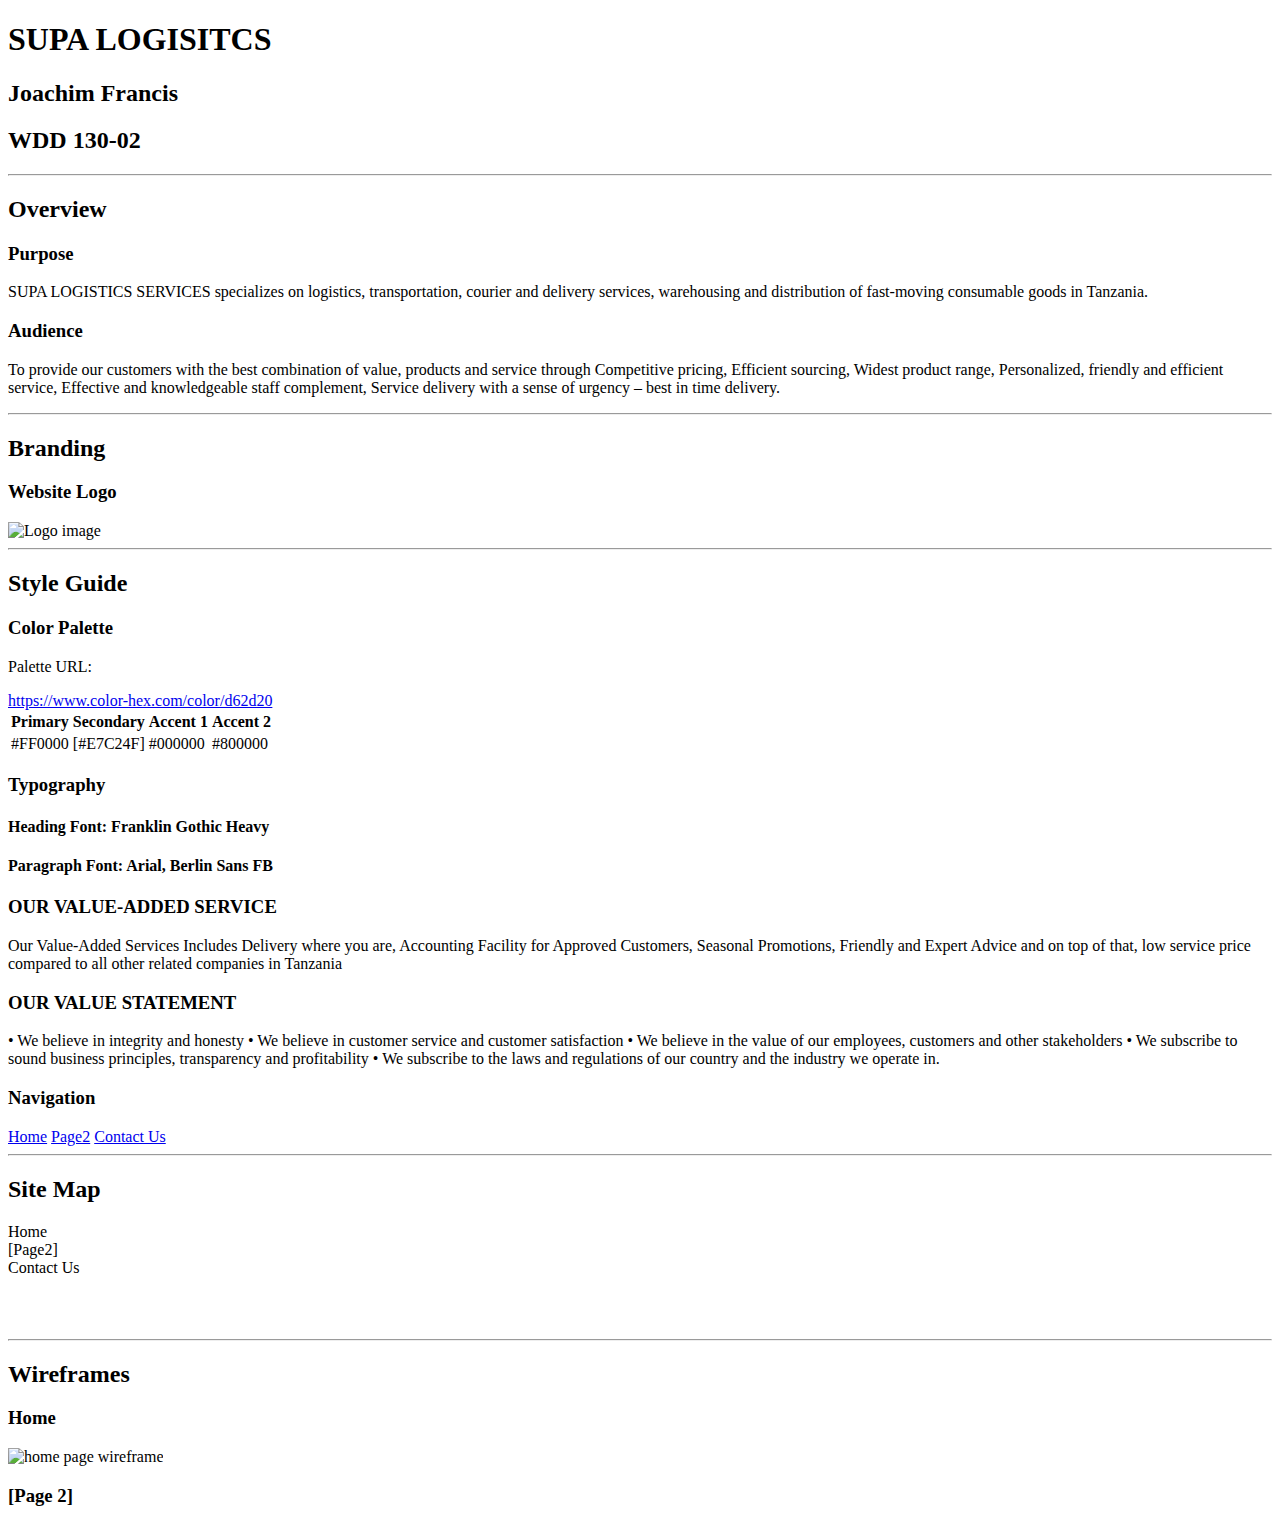
==== index.html @ 8aa359bd "Add files via upload" ====
<!DOCTYPE html>
<html lang="en-us">

<head>
  <meta charset="UTF-8" />
  <meta http-equiv="X-UA-Compatible" content="IE=edge">
  <meta name="viewport" content="width=device-width, initial scale=1.0"/>
  <title>Site Plan</title>
  <link href="styles/styles.css" rel="stylesheet">
</head>

<body>
  <header>
    <h1>SUPA LOGISITCS </h1>
    <h2>Joachim Francis</h2>
    <h2>WDD 130-02</h2>
    <!-- In the header above, add the name of your site, your name and class number. For example if you are in section 3 you would put WDD 130-03 -->
  </header>
  <main>
    <!-- ------------------------Steps 2-5------------------------------ -->
    <hr />
    <h2>Overview</h2>
    <h3>Purpose</h3>
    <p>SUPA LOGISTICS SERVICES specializes on logistics, transportation, courier and delivery services, warehousing and distribution of fast-moving consumable goods in Tanzania.</p>
    <!-- change this -->

    <h3>Audience</h3>
    <p>To provide our customers with the best combination of value, products and service through Competitive pricing, Efficient sourcing, Widest product range, Personalized, friendly and efficient service, Effective and knowledgeable staff complement, Service delivery with a sense of urgency – best in time delivery.</p>
    <!-- change this -->

    <hr />
    <h2>Branding</h2>
    <h3>Website Logo</h3>
    <!-- Replace this with some sort of logo for your site.  A logo can be as simple as the name of your site in a nice font :) -->
    <img src="images/supa logo.png" alt="Logo image" />
    <hr />
    <h2>Style Guide</h2>

    <!-- ------------------------Steps 6-9------------------------------ -->

    <h3>Color Palette</h3>
    <!--  The colors you choose for a website are one of the most important decisions you will make. Follow the instructions on the activity in Canvas then return and replace the color codes below with the hex color codes (the 6 digit numbers that show at the bottom of each color) for the colors you have chosen below.  You should have at least 2 colors but do not have to fill in all 4 if you do not need them.  -->

    <!-- Copy and paste the URL to your finished palette below. Replace the href value that is there with yours. Make sure to paste it into both the href value and the content text of the <a> tag -->
    <p>Palette URL:</p>
    <a href="https://www.color-hex.com/color/d62d20"
      target="_blank">https://www.color-hex.com/color/d62d20</a>

    <table class="colors">
      <tr>
        <th>Primary</th>
        <th>Secondary</th>
        <th>Accent 1</th>
        <th>Accent 2</th>
      </tr>
      <!-- Replace the numbers in the boxes below with your hex color codes. Then switch to the site-plan.css file and change your colors there as well. -->
      <tr>
        <td class="primary">#FF0000</td>
        <td class="secondary">[#E7C24F]</td>
        <td class="accent1">#000000</td>
        <td class="accent2">#800000</td>
      </tr>
    </table>

    <!-- ------------------------Steps 10-12------------------------------ -->

    <h3>Typography</h3>
    <!-- Choose a font for your paragraphs (body copy) and headlines. What font(s) have you chosen? Think also about which of your colors above you might use for background and font colors. -->

    <h4>
      Heading Font: Franklin Gothic Heavy
      <!-- change this -->
    </h4>
    <h4>
      Paragraph Font: Arial, Berlin Sans FB
      <!-- change this -->
    </h4>
    <h3>OUR VALUE-ADDED SERVICE</h3>
    <p>
      Our Value-Added Services Includes Delivery where you are, Accounting Facility for Approved Customers, Seasonal Promotions, Friendly and Expert Advice and on top of that, low service price compared to all other related companies in Tanzania</p>
    <h3>OUR VALUE STATEMENT</h3>
    <p class="colored">
      •	We believe in integrity and honesty  
•	We believe in customer service and customer satisfaction   
•	We believe in the value of our employees, customers and other stakeholders  
•	We subscribe to sound business principles, transparency and profitability  
•	We subscribe to the laws and regulations of our country and the industry we operate in.</p>
    <!-- ------------------------Step 13------------------------------ -->

    <h3>Navigation</h3>
    <!-- Think about how you want your navigation bar to look. In the site-plan.css file change the colors to your colors to get the look you desire. -->
    <nav>
      <a href="#">Home</a>
      <a href="#">Page2</a>
      <a href="#">Contact Us</a>
    </nav>
    <hr />
    <h2>Site Map</h2>
    <div class="sitemap">
      <div class="sm-home">Home</div>
      <div class="sm-page2">
        [Page2]
        <!-- this page will have a name later -->
      </div>
      <div class="sm-page3">Contact Us</div>

      <div class="top">&nbsp;</div>
      <div class="left">&nbsp;</div>
      <div class="right">&nbsp;</div>
    </div>
    <hr />
    <h2>Wireframes</h2>
    <!-- Create an additional wireframe for your site. List it here below the Home page wireframe. -->

    <h3>Home</h3>

    <img src="https://byui-wdd.github.io/wdd130/rafting_images/wireframe_home.png" alt="home page wireframe" />

    <h3>[Page 2]</h3>

    <!-- <img src="#" alt="page 2 wireframe"> -->
  </main>
</body>

</html>
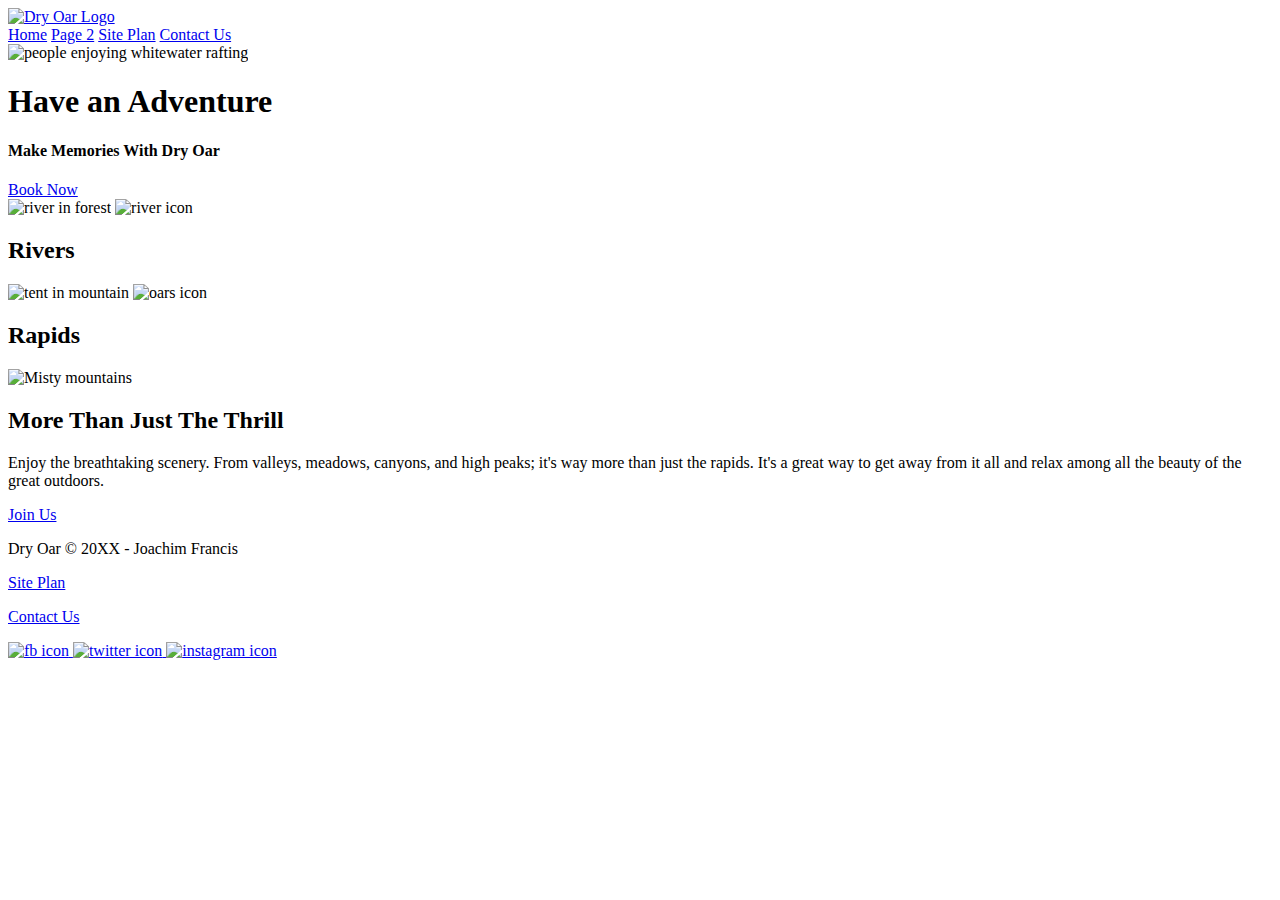
==== commit 6f2db942: "Add files via upload" ====
--- a/index.html
+++ b/index.html
@@ -1,125 +1,73 @@
 <!DOCTYPE html>
-<html lang="en-us">
-
+<html lang="en">
 <head>
-  <meta charset="UTF-8" />
-  <meta http-equiv="X-UA-Compatible" content="IE=edge">
-  <meta name="viewport" content="width=device-width, initial scale=1.0"/>
-  <title>Site Plan</title>
-  <link href="styles/styles.css" rel="stylesheet">
+    <meta charset="UTF-8">
+    <meta name="viewport" content="width=device-width, initial-scale=1.0">
+    <title>Whitewater Rafting Vacations | Dry Oar Boating | Home</title>
+    <link href="styles/styles.css" rel="stylesheet">
 </head>
-
 <body>
-  <header>
-    <h1>SUPA LOGISITCS </h1>
-    <h2>Joachim Francis</h2>
-    <h2>WDD 130-02</h2>
-    <!-- In the header above, add the name of your site, your name and class number. For example if you are in section 3 you would put WDD 130-03 -->
-  </header>
-  <main>
-    <!-- ------------------------Steps 2-5------------------------------ -->
-    <hr />
-    <h2>Overview</h2>
-    <h3>Purpose</h3>
-    <p>SUPA LOGISTICS SERVICES specializes on logistics, transportation, courier and delivery services, warehousing and distribution of fast-moving consumable goods in Tanzania.</p>
-    <!-- change this -->
-
-    <h3>Audience</h3>
-    <p>To provide our customers with the best combination of value, products and service through Competitive pricing, Efficient sourcing, Widest product range, Personalized, friendly and efficient service, Effective and knowledgeable staff complement, Service delivery with a sense of urgency – best in time delivery.</p>
-    <!-- change this -->
-
-    <hr />
-    <h2>Branding</h2>
-    <h3>Website Logo</h3>
-    <!-- Replace this with some sort of logo for your site.  A logo can be as simple as the name of your site in a nice font :) -->
-    <img src="images/supa logo.png" alt="Logo image" />
-    <hr />
-    <h2>Style Guide</h2>
-
-    <!-- ------------------------Steps 6-9------------------------------ -->
-
-    <h3>Color Palette</h3>
-    <!--  The colors you choose for a website are one of the most important decisions you will make. Follow the instructions on the activity in Canvas then return and replace the color codes below with the hex color codes (the 6 digit numbers that show at the bottom of each color) for the colors you have chosen below.  You should have at least 2 colors but do not have to fill in all 4 if you do not need them.  -->
-
-    <!-- Copy and paste the URL to your finished palette below. Replace the href value that is there with yours. Make sure to paste it into both the href value and the content text of the <a> tag -->
-    <p>Palette URL:</p>
-    <a href="https://www.color-hex.com/color/d62d20"
-      target="_blank">https://www.color-hex.com/color/d62d20</a>
-
-    <table class="colors">
-      <tr>
-        <th>Primary</th>
-        <th>Secondary</th>
-        <th>Accent 1</th>
-        <th>Accent 2</th>
-      </tr>
-      <!-- Replace the numbers in the boxes below with your hex color codes. Then switch to the site-plan.css file and change your colors there as well. -->
-      <tr>
-        <td class="primary">#FF0000</td>
-        <td class="secondary">[#E7C24F]</td>
-        <td class="accent1">#000000</td>
-        <td class="accent2">#800000</td>
-      </tr>
-    </table>
-
-    <!-- ------------------------Steps 10-12------------------------------ -->
-
-    <h3>Typography</h3>
-    <!-- Choose a font for your paragraphs (body copy) and headlines. What font(s) have you chosen? Think also about which of your colors above you might use for background and font colors. -->
-
-    <h4>
-      Heading Font: Franklin Gothic Heavy
-      <!-- change this -->
-    </h4>
-    <h4>
-      Paragraph Font: Arial, Berlin Sans FB
-      <!-- change this -->
-    </h4>
-    <h3>OUR VALUE-ADDED SERVICE</h3>
-    <p>
-      Our Value-Added Services Includes Delivery where you are, Accounting Facility for Approved Customers, Seasonal Promotions, Friendly and Expert Advice and on top of that, low service price compared to all other related companies in Tanzania</p>
-    <h3>OUR VALUE STATEMENT</h3>
-    <p class="colored">
-      •	We believe in integrity and honesty  
-•	We believe in customer service and customer satisfaction   
-•	We believe in the value of our employees, customers and other stakeholders  
-•	We subscribe to sound business principles, transparency and profitability  
-•	We subscribe to the laws and regulations of our country and the industry we operate in.</p>
-    <!-- ------------------------Step 13------------------------------ -->
-
-    <h3>Navigation</h3>
-    <!-- Think about how you want your navigation bar to look. In the site-plan.css file change the colors to your colors to get the look you desire. -->
-    <nav>
-      <a href="#">Home</a>
-      <a href="#">Page2</a>
-      <a href="#">Contact Us</a>
-    </nav>
-    <hr />
-    <h2>Site Map</h2>
-    <div class="sitemap">
-      <div class="sm-home">Home</div>
-      <div class="sm-page2">
-        [Page2]
-        <!-- this page will have a name later -->
-      </div>
-      <div class="sm-page3">Contact Us</div>
-
-      <div class="top">&nbsp;</div>
-      <div class="left">&nbsp;</div>
-      <div class="right">&nbsp;</div>
+    <div id="content">
+        <header>
+        </header>
     </div>
-    <hr />
-    <h2>Wireframes</h2>
-    <!-- Create an additional wireframe for your site. List it here below the Home page wireframe. -->
-
-    <h3>Home</h3>
-
-    <img src="https://byui-wdd.github.io/wdd130/rafting_images/wireframe_home.png" alt="home page wireframe" />
-
-    <h3>[Page 2]</h3>
-
-    <!-- <img src="#" alt="page 2 wireframe"> -->
-  </main>
+     <header>
+        <a id="logo_link" href="index.html">
+            <img class="logo" src="images/dry oar logo.png" alt="Dry Oar Logo">
+        </a>
+        <nav>
+            <a href="index.html">Home</a>
+            <a href="#">Page 2</a>
+            <a href="site-plan-rafting.html">Site Plan</a>
+            <a href="contactus.html">Contact Us</a>
+        </nav>
+     </header>
+     <div id="hero-box">
+        <img id="hero-img" src="images/hero.jpg" alt="people enjoying whitewater rafting">
+     </div>
+     <section id="hero-msg">
+        <h1 class="home-title">Have an Adventure</h1>
+        <h4>Make Memories With Dry Oar</h4>
+        <div class='button-box'>
+            <a class='book' href="contactus.html">Book Now</a>
+        </div>
+     </section>
+    </div>
+    <main class="home-grid">
+        <section class="rivers-card">
+            <img class="card-img" src="images/rivers.png" alt="river in forest">
+            <img class="icon" src="images/river_icon.png" alt="river icon">
+            <h2>Rivers</h2>
+        </section>
+        <section class="Camping Card">
+            <img class="card-img" src="images/tent in mountain.jpg" alt="tent in mountain">
+            <img class="icon" src="images/oars.png" alt="oars icon">
+            <h2>Rapids</h2>
+        </section>
+        <div id="background"></div>
+        <img class="mountains" src="images/mountains.jpg" alt="Misty mountains">
+        <section class="msg">
+            <h2>More Than Just The Thrill</h2>
+            <p>Enjoy the breathtaking scenery. From valleys, meadows, canyons, and high peaks; it's way more than just the rapids. It's a great way to get away from it all and relax among all the beauty of the great outdoors.</p>
+            <a class='join' href="rivers.html">Join Us</a>
+        </section>
+    </main>
+    <footer>
+        <p>Dry Oar &copy; 20XX - Joachim Francis</p>
+        <p><a href="site-plan-rafting.html">Site Plan</a></p>
+        <p><a href="contactus.html">Contact Us</a></p>
+        <div class="social">
+            <a href="https://facebook.com" target="_blank">
+                <img src="images/facebook_icon.png" alt="fb icon">
+            </a>
+            <a href="https://twitter.com">
+                <img src="images/twitter_png.png" alt="twitter icon">
+            </a>
+            <a href="https://instagram.com">
+                <img src="images/insta icon.png" alt="instagram icon">
+            </a>
+        </div>
+    </footer>
 </body>
-
 </html>
+     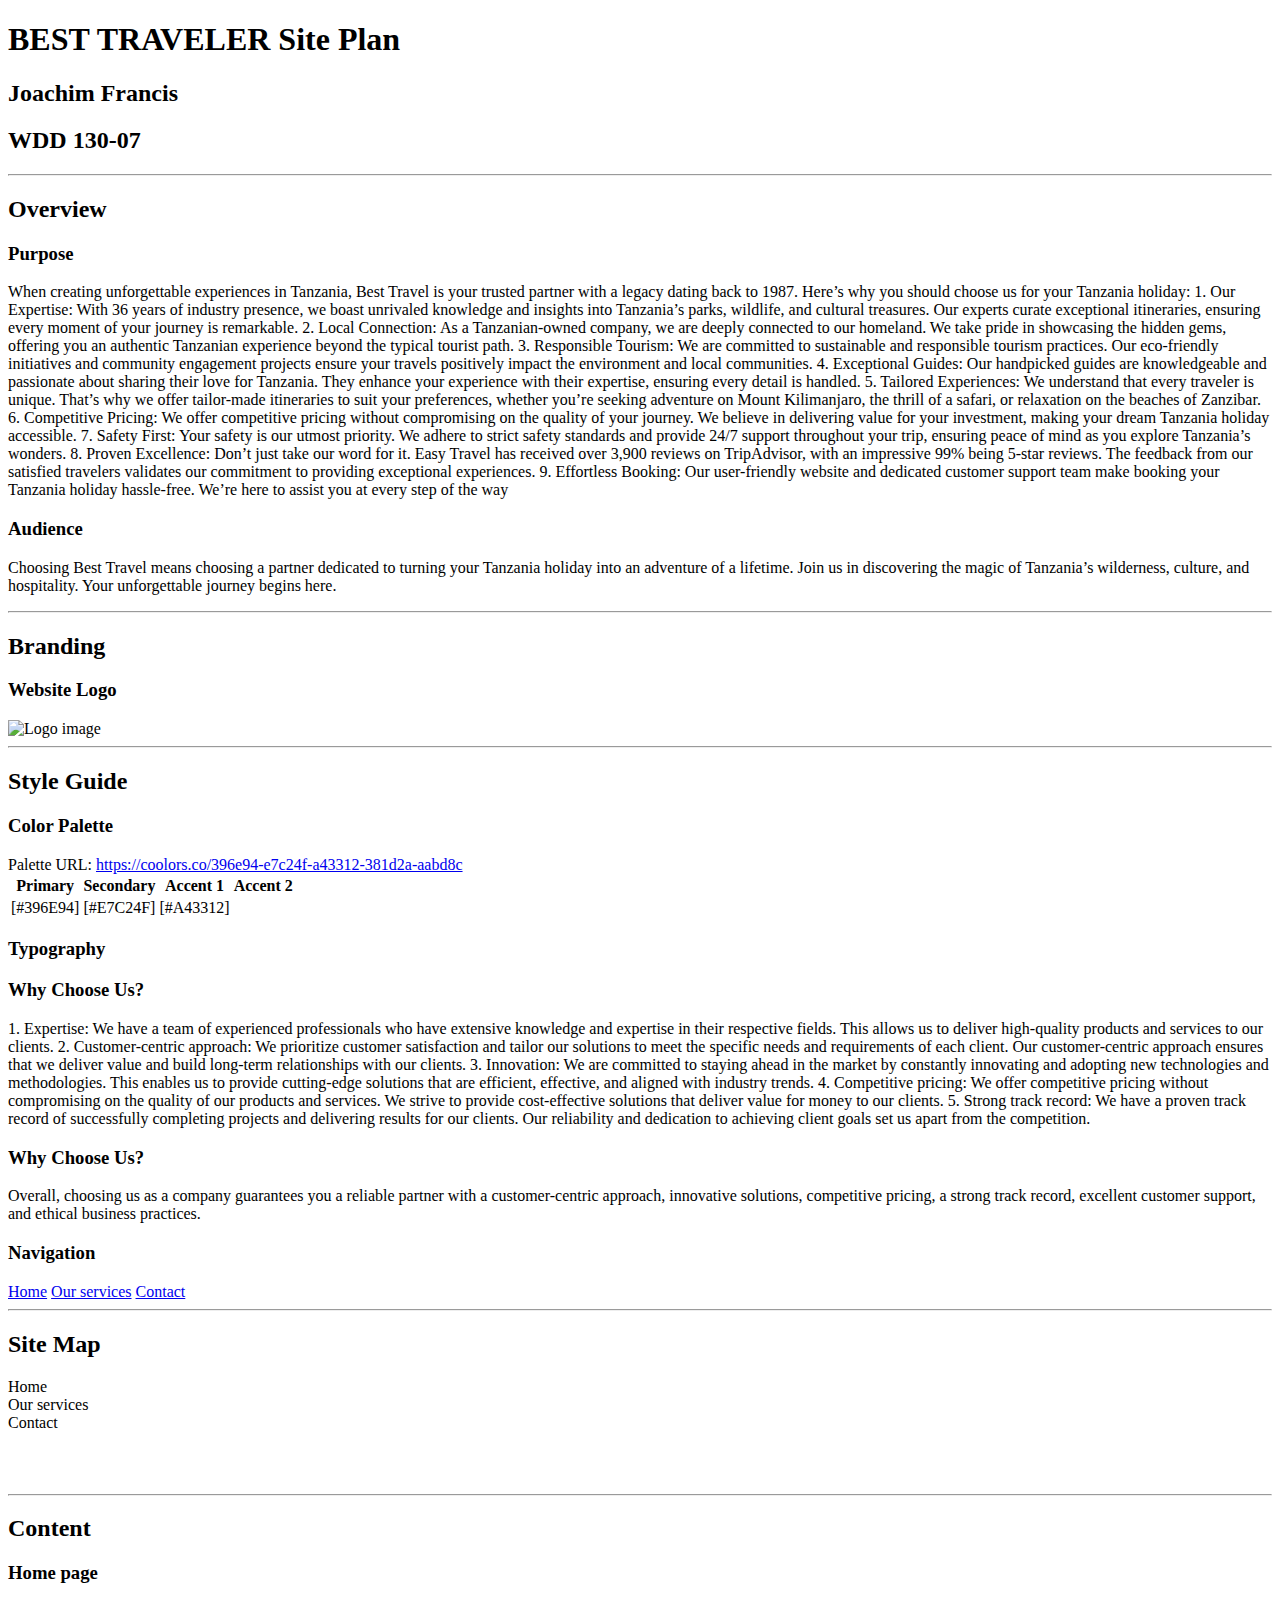
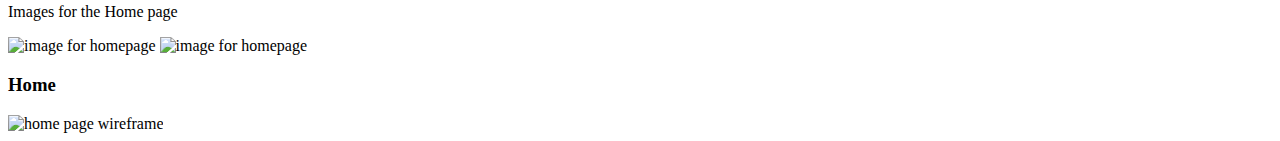
==== commit 812c34a4: "Add files via upload" ====
--- a/index.html
+++ b/index.html
@@ -1,73 +1,158 @@
 <!DOCTYPE html>
-<html lang="en">
-<head>
-    <meta charset="UTF-8">
-    <meta name="viewport" content="width=device-width, initial-scale=1.0">
-    <title>Whitewater Rafting Vacations | Dry Oar Boating | Home</title>
-    <link href="styles/styles.css" rel="stylesheet">
-</head>
-<body>
-    <div id="content">
-        <header>
-        </header>
-    </div>
-     <header>
-        <a id="logo_link" href="index.html">
-            <img class="logo" src="images/dry oar logo.png" alt="Dry Oar Logo">
-        </a>
-        <nav>
-            <a href="index.html">Home</a>
-            <a href="#">Page 2</a>
-            <a href="site-plan-rafting.html">Site Plan</a>
-            <a href="contactus.html">Contact Us</a>
-        </nav>
-     </header>
-     <div id="hero-box">
-        <img id="hero-img" src="images/hero.jpg" alt="people enjoying whitewater rafting">
-     </div>
-     <section id="hero-msg">
-        <h1 class="home-title">Have an Adventure</h1>
-        <h4>Make Memories With Dry Oar</h4>
-        <div class='button-box'>
-            <a class='book' href="contactus.html">Book Now</a>
+<html lang="en-us">
+    
+  <head>
+    <meta charset="utf-8">
+    <title>Site Plan</title>
+    <link type="text/css" rel="stylesheet" href="site-plan.css">
+  </head>
+
+  <body>
+    <header>
+      <h1>BEST TRAVELER Site Plan</h1>
+      <h2>Joachim Francis</h2>
+      <h2>WDD 130-07</h2>
+      <!-- In the header above, add the name or your site, your name and class number. For example if you are in section 3 you would put WDD 130.03 -->
+    </header>
+    <main>
+
+      <!-- ------------------------Steps 2-3------------------------------ -->
+      <hr>
+      <h2>Overview</h2>
+      <h3>Purpose</h3>
+      <p>When creating unforgettable experiences in Tanzania, Best Travel is your trusted partner with a legacy dating back to 1987. Here’s why you should choose us for your Tanzania holiday:
+
+        1. Our Expertise: With 36 years of industry presence, we boast unrivaled knowledge and insights into Tanzania’s parks, wildlife, and cultural treasures. Our experts curate exceptional itineraries, ensuring every moment of your journey is remarkable.
+        
+        2. Local Connection: As a Tanzanian-owned company, we are deeply connected to our homeland. We take pride in showcasing the hidden gems, offering you an authentic Tanzanian experience beyond the typical tourist path.
+        
+        3. Responsible Tourism: We are committed to sustainable and responsible tourism practices. Our eco-friendly initiatives and community engagement projects ensure your travels positively impact the environment and local communities.
+        
+        4. Exceptional Guides: Our handpicked guides are knowledgeable and passionate about sharing their love for Tanzania. They enhance your experience with their expertise, ensuring every detail is handled.
+        
+        5. Tailored Experiences: We understand that every traveler is unique. That’s why we offer tailor-made itineraries to suit your preferences, whether you’re seeking adventure on Mount Kilimanjaro, the thrill of a safari, or relaxation on the beaches of Zanzibar.
+        
+        6. Competitive Pricing: We offer competitive pricing without compromising on the quality of your journey. We believe in delivering value for your investment, making your dream Tanzania holiday accessible.
+        
+        7. Safety First: Your safety is our utmost priority. We adhere to strict safety standards and provide 24/7 support throughout your trip, ensuring peace of mind as you explore Tanzania’s wonders.
+        
+        8. Proven Excellence: Don’t just take our word for it. Easy Travel has received over 3,900 reviews on TripAdvisor, with an impressive 99% being 5-star reviews. The feedback from our satisfied travelers validates our commitment to providing exceptional experiences.
+        
+        9. Effortless Booking: Our user-friendly website and dedicated customer support team make booking your Tanzania holiday hassle-free. We’re here to assist you at every step of the way
+</p>  <!-- change this -->
+
+
+      <h3>Audience</h3>
+      <p>Choosing Best Travel means choosing a partner dedicated to turning your Tanzania holiday into an adventure of a lifetime. Join us in discovering the magic of Tanzania’s wilderness, culture, and hospitality. Your unforgettable journey begins here.</p>  <!-- change this -->
+
+      <hr>
+      <h2>Branding</h2>
+      <h3>Website Logo</h3>
+      <!-- Replace this with some sort of logo for your site.  A logo can be as simple as the name of your site in a nice font :) -->
+      <img src="images/best.png" alt="Logo image">
+      <hr>
+      <h2>
+        Style Guide
+      </h2>
+
+      <!-- ------------------------Steps 4-8------------------------------ -->
+
+      <h3>
+        Color Palette
+      </h3>
+      <!--  The colors you choose for a website are one of the most important decisions you will make. Follow the instructions on the activity in iLearn then return and replace the color codes below with the hex color codes (the 6 digit numbers that show at the bottom of each color) for the colors you have chosen below.  You should have at least 2 colors but do not have to fill in all 4 if you do not need them.  -->
+
+      <!-- Copy and paste the URL to your finished palette below Make sure to paste it into both spots -->
+      Palette URL: <a href="https://coolors.co/396e94-e7c24f-a43312-381d2a-aabd8c" target="_blank">https://coolors.co/396e94-e7c24f-a43312-381d2a-aabd8c</a>
+
+
+      <table class="colors">
+        <tr><th>Primary</th><th>Secondary</th><th>Accent 1</th><th>Accent 2</th></tr>
+        <!-- Replace the numbers in the boxes below with your hex color codes. Then switch to the site-plan.css file and change your colors there as well. -->
+        <tr><td class="primary">[#396E94]</td><td class="secondary">[#E7C24F]</td><td class="accent1">[#A43312]</td><td class="accent2"></td></tr>
+      </table>
+
+      <!-- ------------------------Step 9------------------------------ -->
+
+      <h3>
+        Typography
+      </h3>
+      <!-- Choose a font for your paragraphs (body copy) and headlines. What font(s) have you chosen? Why did you choose what you did?  Make sure to review the list of web safe fonts at W3Schools.org as a starting point.  Think also about which of your colors above you might use for background and font colors. -->
+
+      <h3>
+        Why Choose Us?
+      </h3>
+      <p>
+        
+        1. Expertise: We have a team of experienced professionals who have extensive knowledge and expertise in their respective fields. This allows us to deliver high-quality products and services to our clients.
+
+        2. Customer-centric approach: We prioritize customer satisfaction and tailor our solutions to meet the specific needs and requirements of each client. Our customer-centric approach ensures that we deliver value and build long-term relationships with our clients.
+        
+        3. Innovation: We are committed to staying ahead in the market by constantly innovating and adopting new technologies and methodologies. This enables us to provide cutting-edge solutions that are efficient, effective, and aligned with industry trends.
+        
+        4. Competitive pricing: We offer competitive pricing without compromising on the quality of our products and services. We strive to provide cost-effective solutions that deliver value for money to our clients.
+        
+        5. Strong track record: We have a proven track record of successfully completing projects and delivering results for our clients. Our reliability and dedication to achieving client goals set us apart from the competition. 
+
+      </p>
+      <h3>
+        Why Choose Us?
+      </h3>
+      <p class="colored">
+        Overall, choosing us as a company guarantees you a reliable partner with a customer-centric approach, innovative solutions, competitive pricing, a strong track record, excellent customer support, and ethical business practices.</p>
+
+      <!-- ------------------------Step 10------------------------------ -->
+
+      <h3>
+        Navigation
+      </h3>
+      <!-- Think about how you want your navigation bar to look. In the site-plan.css file change the colors to your colors to get the look you desire. --> 
+      <nav>
+        <a href="#">Home</a>
+        <a href="#">Our services</a>
+        <a href="#">Contact</a>
+      </nav>
+      <hr>
+      <h2>
+        Site Map
+      </h2>
+      <div class="sitemap">
+        <div class="sm-home">
+          Home
         </div>
-     </section>
-    </div>
-    <main class="home-grid">
-        <section class="rivers-card">
-            <img class="card-img" src="images/rivers.png" alt="river in forest">
-            <img class="icon" src="images/river_icon.png" alt="river icon">
-            <h2>Rivers</h2>
-        </section>
-        <section class="Camping Card">
-            <img class="card-img" src="images/tent in mountain.jpg" alt="tent in mountain">
-            <img class="icon" src="images/oars.png" alt="oars icon">
-            <h2>Rapids</h2>
-        </section>
-        <div id="background"></div>
-        <img class="mountains" src="images/mountains.jpg" alt="Misty mountains">
-        <section class="msg">
-            <h2>More Than Just The Thrill</h2>
-            <p>Enjoy the breathtaking scenery. From valleys, meadows, canyons, and high peaks; it's way more than just the rapids. It's a great way to get away from it all and relax among all the beauty of the great outdoors.</p>
-            <a class='join' href="rivers.html">Join Us</a>
-        </section>
+        <div class="sm-page2">
+         Our services <!-- change this -->
+        </div>
+        <div class="sm-page3">
+          Contact  <!-- change this -->
+        </div>
+
+        <div class="top">
+          &nbsp;
+        </div>
+        <div class="left">
+          &nbsp;
+        </div>
+        <div class="right">
+          &nbsp;
+        </div>
+
+      </div>
+
+      <!-- --------Content Section -------------- -->
+      <hr>
+      <h2>
+        Content
+      </h2>
+      <h3>Home page</h3>
+      <p>Images for the Home page</p>
+        <img src="images/travel bus.jpeg" alt="image for homepage" width="400" height="200">
+        <img src="images/travelling people.jpg" alt="image for homepage" width="400" height="200">
+
+      <h3>Home</h3>
+      <p>         
+      </p>
+      <img src="images/wireframe_home.png" alt="home page wireframe" width="300" height="500">
     </main>
-    <footer>
-        <p>Dry Oar &copy; 20XX - Joachim Francis</p>
-        <p><a href="site-plan-rafting.html">Site Plan</a></p>
-        <p><a href="contactus.html">Contact Us</a></p>
-        <div class="social">
-            <a href="https://facebook.com" target="_blank">
-                <img src="images/facebook_icon.png" alt="fb icon">
-            </a>
-            <a href="https://twitter.com">
-                <img src="images/twitter_png.png" alt="twitter icon">
-            </a>
-            <a href="https://instagram.com">
-                <img src="images/insta icon.png" alt="instagram icon">
-            </a>
-        </div>
-    </footer>
-</body>
-</html>
-     +  </body>
+</html>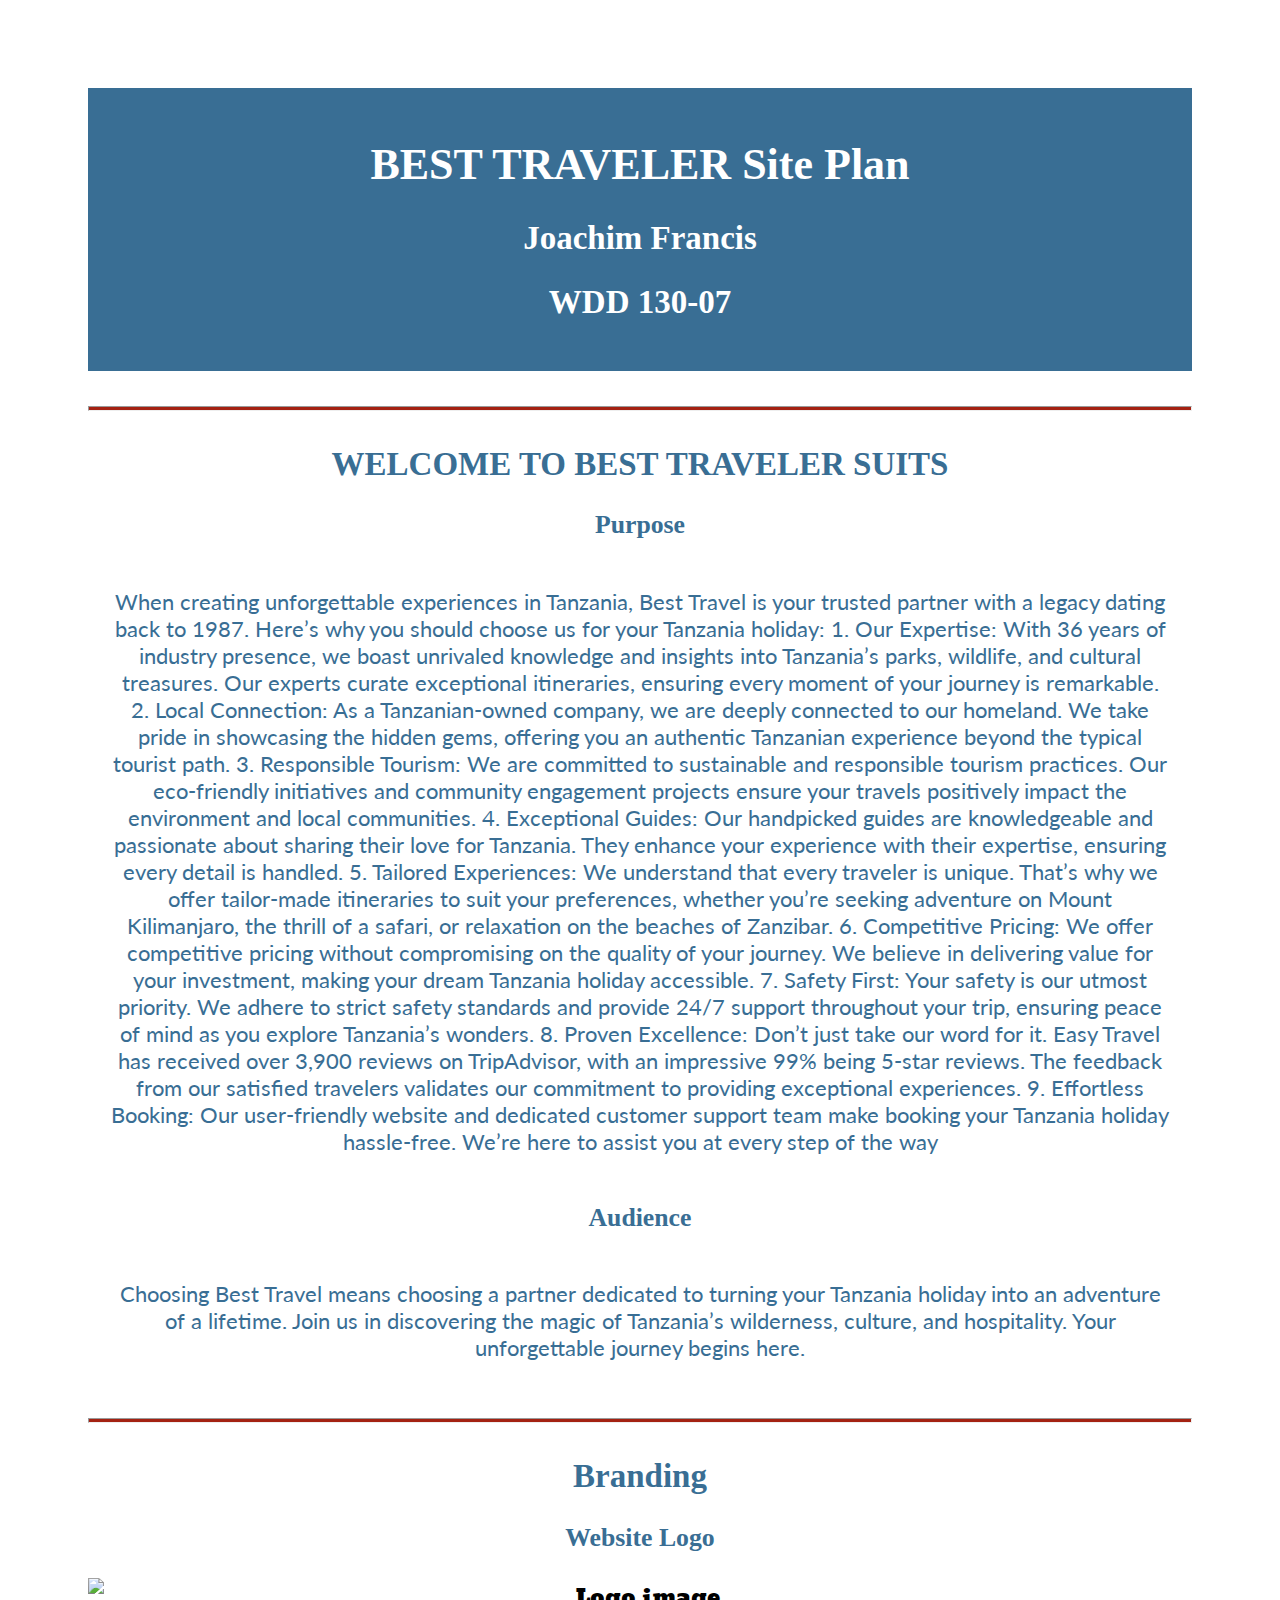
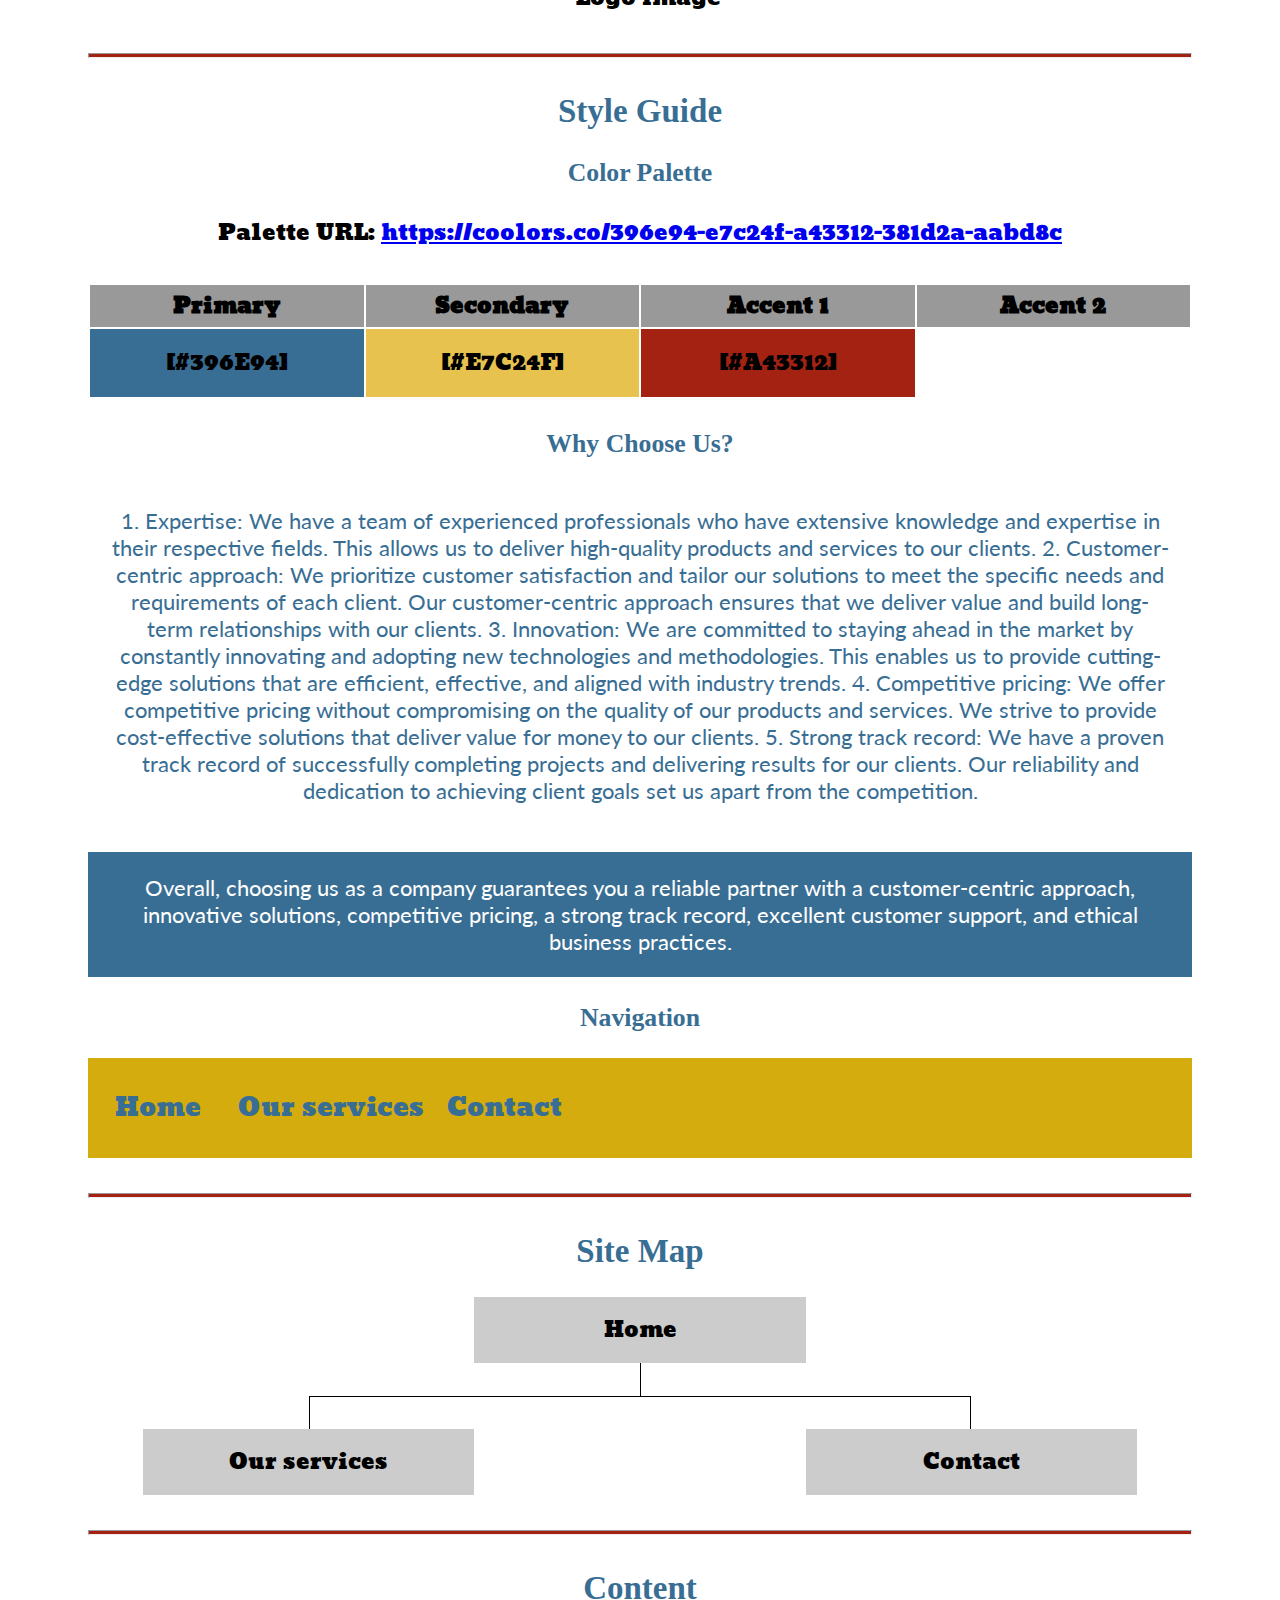
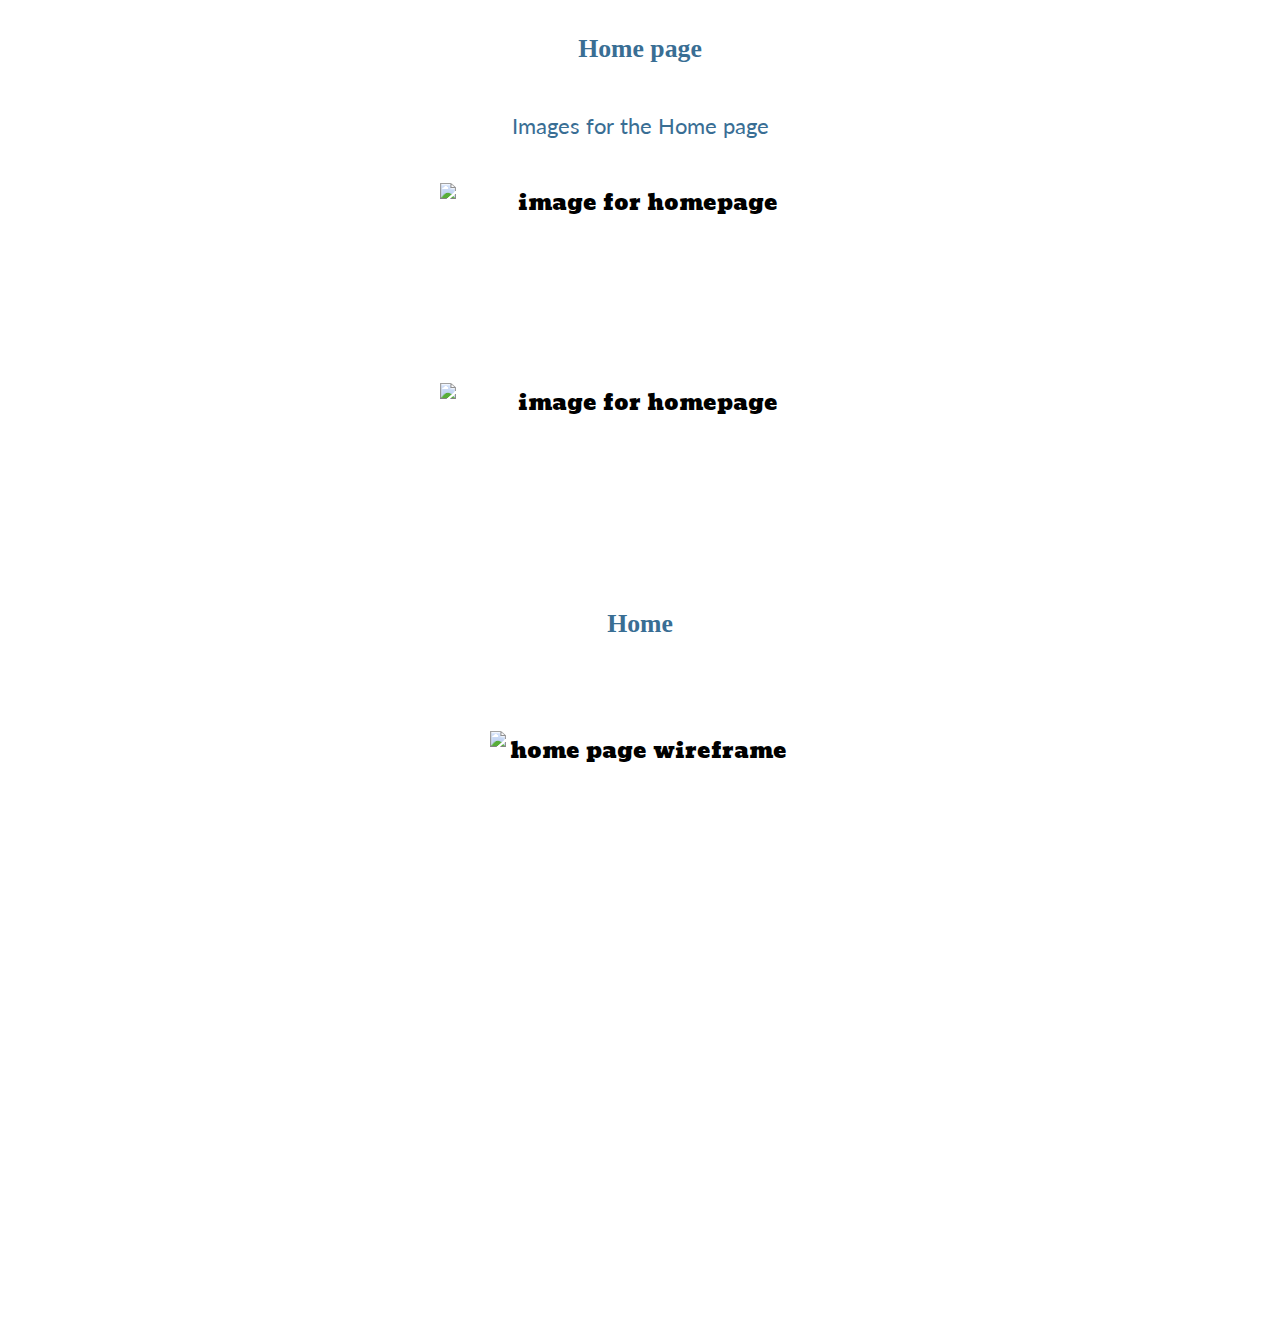
==== commit 23076ece: "Update index.html" ====
--- a/index.html
+++ b/index.html
@@ -5,6 +5,12 @@
     <meta charset="utf-8">
     <title>Site Plan</title>
     <link type="text/css" rel="stylesheet" href="site-plan.css">
+    <link href='https://fonts.googleapis.com/css?family=Angkor' rel='stylesheet'>
+      <style>
+      body {
+          font-family: 'Angkor';font-size: 22px;
+      }
+      </style>
   </head>
 
   <body>
@@ -18,7 +24,7 @@
 
       <!-- ------------------------Steps 2-3------------------------------ -->
       <hr>
-      <h2>Overview</h2>
+      <h2>WELCOME TO BEST TRAVELER SUITS</h2>
       <h3>Purpose</h3>
       <p>When creating unforgettable experiences in Tanzania, Best Travel is your trusted partner with a legacy dating back to 1987. Here’s why you should choose us for your Tanzania holiday:
 
@@ -74,10 +80,15 @@
 
       <!-- ------------------------Step 9------------------------------ -->
 
-      <h3>
-        Typography
-      </h3>
       <!-- Choose a font for your paragraphs (body copy) and headlines. What font(s) have you chosen? Why did you choose what you did?  Make sure to review the list of web safe fonts at W3Schools.org as a starting point.  Think also about which of your colors above you might use for background and font colors. -->
+      <link href='https://fonts.googleapis.com/css?family=Angkor' rel='stylesheet'>
+      <style>
+      body {
+          font-family: 'Angkor';font-size: 22px;
+      }
+      </style>
+      </head>
+      <body>
 
       <h3>
         Why Choose Us?
@@ -96,7 +107,6 @@
 
       </p>
       <h3>
-        Why Choose Us?
       </h3>
       <p class="colored">
         Overall, choosing us as a company guarantees you a reliable partner with a customer-centric approach, innovative solutions, competitive pricing, a strong track record, excellent customer support, and ethical business practices.</p>
@@ -155,4 +165,4 @@
       <img src="images/wireframe_home.png" alt="home page wireframe" width="300" height="500">
     </main>
   </body>
-</html>+</html>
--- a/site-plan.css
+++ b/site-plan.css
@@ -0,0 +1,175 @@
+/* if you are using any Google fonts change the font names below to your fonts. 
+Any spaces in your font name should be replaced with a +. 
+Fonts are separated by a | */
+@import url('https://fonts.googleapis.com/css?family=IM+Fell+French+Canon+SC|Lato');
+
+:root {
+  /* change the values below to your colors from your palette */
+  --primary-color: #396E94   ;
+  --secondary-color: #E7C24F ;
+  --accent1-color: #A42212;
+  --accent2-color: white;
+
+  /* change the values below to your chosen font(s) */
+  --heading-font: "IM Fell French Canon SC";
+  --paragraph-font: Lato, Helvetica, sans-serif;
+
+  /* these colors below should be chosen from among your palette colors above */
+  --headline-color-on-white: #396E94;  /* headlines on a white background */ 
+  --headline-color-on-color: white; /* headlines on a colored background */ 
+  --paragraph-color-on-white: #396E94; /* paragraph text on a white background */ 
+  --paragraph-color-on-color: white; /* paragraph text on a colored background */ 
+  --paragraph-background-color: #396E94  ;
+  --nav-link-color: #396E94;
+  --nav-background-color: #D4AC0D;
+  --nav-hover-link-color: white;
+  --nav-hover-background-color: #396E94;
+}
+
+
+/*  Look around below...but DON'T CHANGE ANYTHING! */
+
+body {
+  max-width: 1200px;
+  margin: 0 auto;
+  padding: 4em;
+  font-size: 18px;
+  text-align: center;
+}
+img {
+  display: block;
+  margin: 0 auto;
+}
+h1, h2, h3, h4, h5, h6 {
+  font-family: var(--heading-font);
+  color: var(--headline-color-on-white);
+}
+h2 {
+  text-align: center;
+}
+hr {
+  height: 3px;
+  margin: 35px 0;
+  background: var(--accent1-color);
+}
+header {
+  padding: 1em;
+  text-align: center;
+  color: var(--headline-color-on-color);
+  background-color: var(--paragraph-background-color);
+}
+header > h1, header > h2 {
+  color: var(--headline-color-on-color);
+}
+
+p {
+  font-family: var(--paragraph-font);
+  color: var(--paragraph-color-on-white);
+  padding: 1em;
+}
+.colors {
+  width: 100%;
+  min-width: 350px;
+  margin: 30px auto;
+  text-align: center;
+}
+.colors th {
+  background-color: #999;
+}
+.colors td{
+  width: 25%;
+  height: 3em;
+}
+
+.primary {
+  background-color: var(--primary-color);
+}
+.secondary {
+  background-color: var(--secondary-color);
+}
+.accent1 {
+  background-color: var(--accent1-color);
+}
+.accent2{
+  background-color: var(--accent2-color);
+}
+
+p.colored {
+  background-color: var(--paragraph-background-color);
+  color: var(--paragraph-color-on-color);
+}
+
+nav {
+  background-color: var(--nav-background-color);
+  line-height: 3em;
+  text-align: center;
+  font-size: 1.2em;
+}
+nav  {
+  list-style-type: none;
+  display: flex;
+
+}
+nav a {
+  padding:1em;
+  min-width: 120px;
+  text-decoration: none;
+  padding: 10px;
+
+}
+nav a:link, nav a:visited {
+  color: var(--nav-link-color);
+}
+nav a:hover {
+  color: var(--nav-hover-link-color);
+  background-color: var(--nav-hover-background-color);
+}
+
+.sitemap {
+  display: grid;
+  justify-content: center;
+
+  grid-template-columns: repeat(6, 15%);
+  grid-template-rows: 3em 1.5em 1.5em 3em;
+  grid-template-areas: ". . home home . ."
+    ". . . top . ."
+    ". left left right right ."
+    "page2 page2 . . page3 page3";
+}
+.sitemap > div {
+
+  text-align: center;
+
+}
+.sm-home {
+  grid-area: home;
+  background-color: #ccc;
+  line-height: 3em;
+}
+.sm-page2 {
+  grid-area: page2;
+  background-color: #ccc;
+  line-height: 3em;
+}
+.sm-page3 {
+  grid-area: page3;
+  background-color: #ccc;
+  line-height: 3em;
+}
+
+.top {
+  grid-area: top;
+  border-left: 1px solid;
+}
+
+.left {
+  grid-area: left;
+  border-top: 1px solid;
+  border-left: 1px solid;
+}
+
+.right {
+  grid-area: right;
+  border-top: 1px solid;
+  border-right: 1px solid;
+}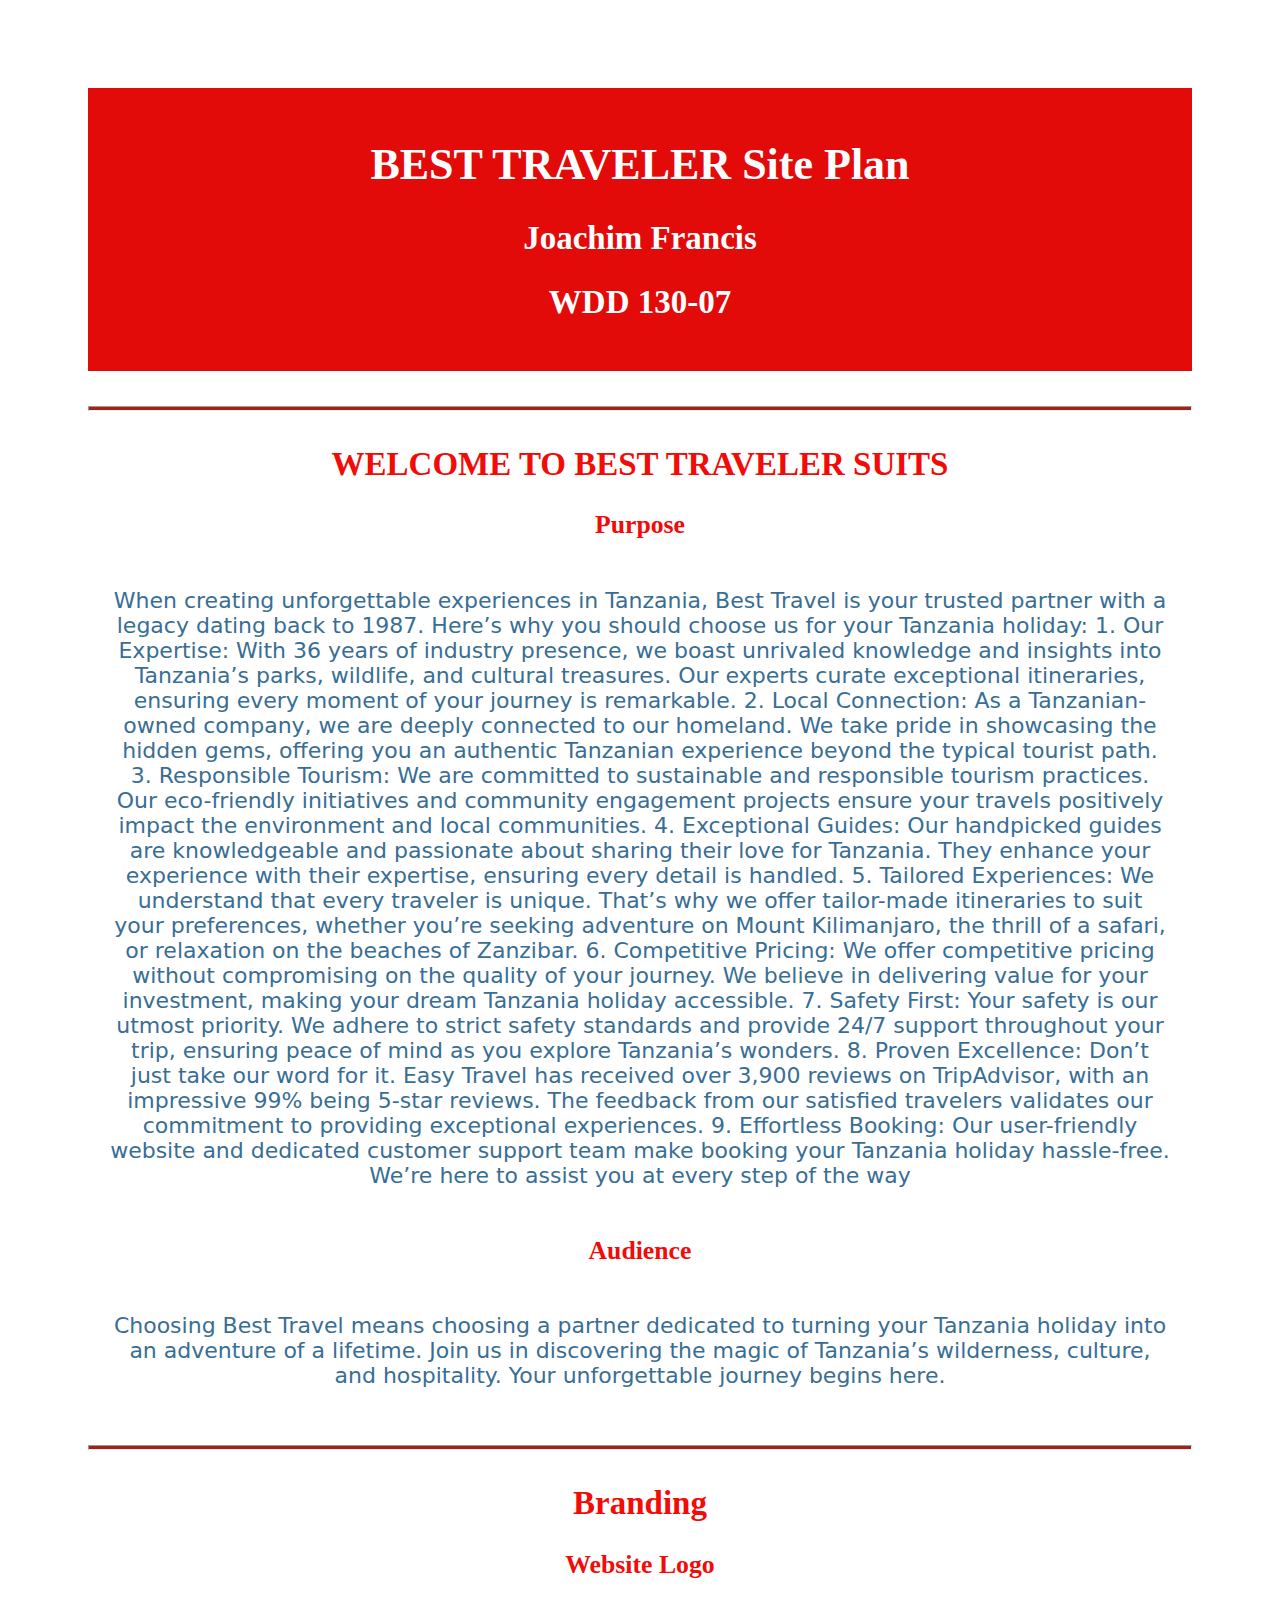
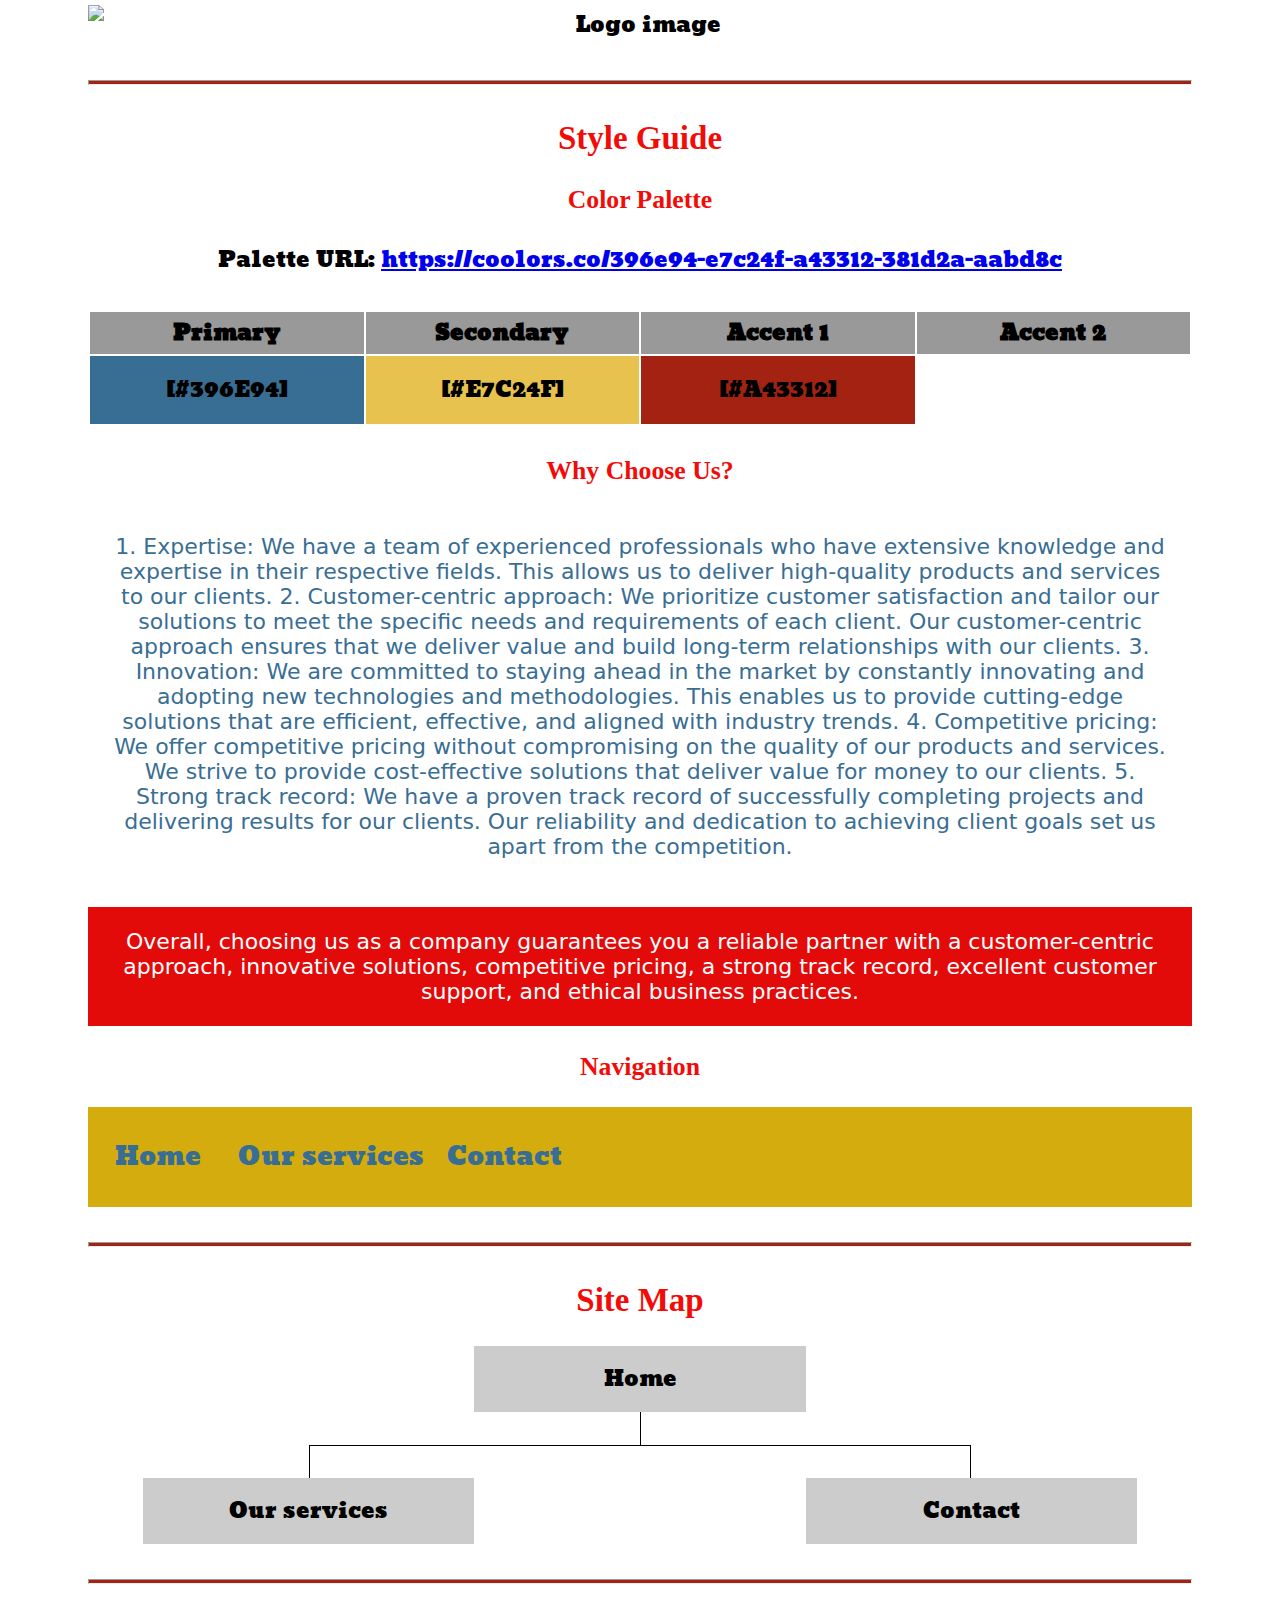
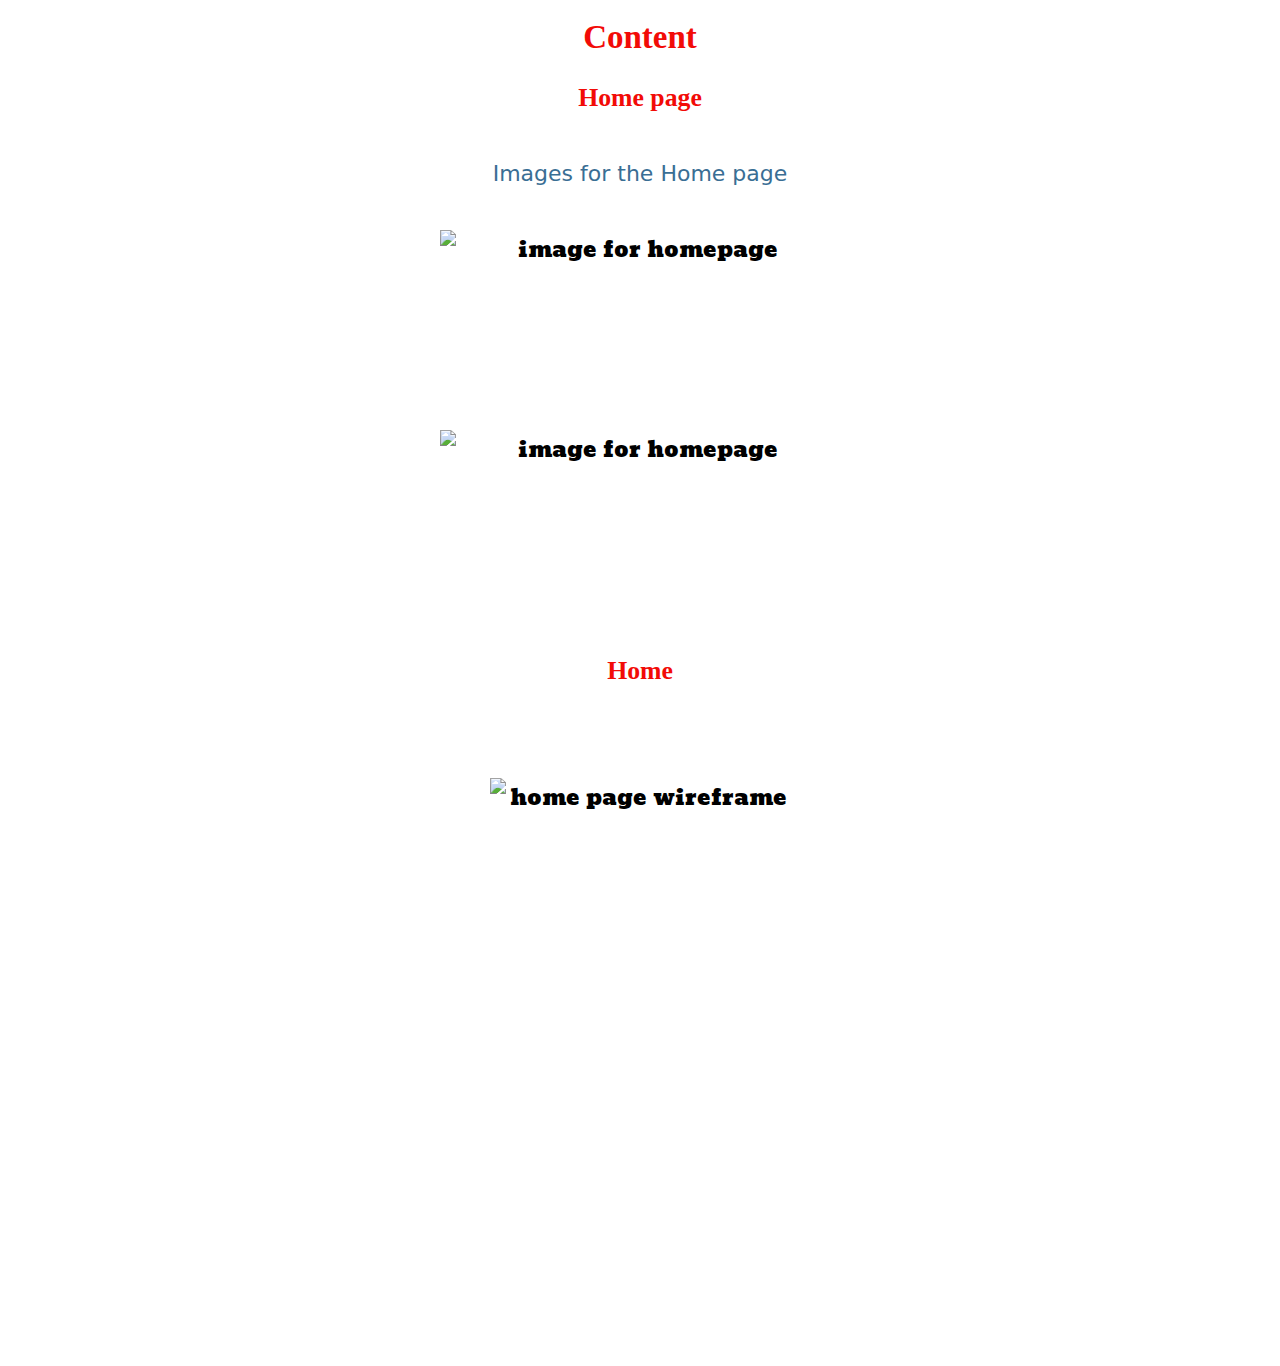
==== commit 4a26d6cc: "Update index.html" ====
--- a/index.html
+++ b/index.html
@@ -55,7 +55,7 @@
       <h2>Branding</h2>
       <h3>Website Logo</h3>
       <!-- Replace this with some sort of logo for your site.  A logo can be as simple as the name of your site in a nice font :) -->
-      <img src="images/best.png" alt="Logo image">
+      <img src="https://github.com/JCode77/WDD130/blob/main/best.png" alt="Logo image">
       <hr>
       <h2>
         Style Guide
--- a/site-plan.css
+++ b/site-plan.css
@@ -1,7 +1,7 @@
 /* if you are using any Google fonts change the font names below to your fonts. 
 Any spaces in your font name should be replaced with a +. 
 Fonts are separated by a | */
-@import url('https://fonts.googleapis.com/css?family=IM+Fell+French+Canon+SC|Lato');
+@import url('https://fonts.googleapis.com/css?family=Braah One');
 
 :root {
   /* change the values below to your colors from your palette */
@@ -11,19 +11,19 @@
   --accent2-color: white;
 
   /* change the values below to your chosen font(s) */
-  --heading-font: "IM Fell French Canon SC";
-  --paragraph-font: Lato, Helvetica, sans-serif;
+  --heading-font: "Arial Bold";
+  --paragraph-font: Sans, Arial, Roboto;
 
   /* these colors below should be chosen from among your palette colors above */
   --headline-color-on-white: #396E94;  /* headlines on a white background */ 
   --headline-color-on-color: white; /* headlines on a colored background */ 
   --paragraph-color-on-white: #396E94; /* paragraph text on a white background */ 
   --paragraph-color-on-color: white; /* paragraph text on a colored background */ 
-  --paragraph-background-color: #396E94  ;
+  --paragraph-background-color: rgb(227, 10, 10)  ;
   --nav-link-color: #396E94;
   --nav-background-color: #D4AC0D;
   --nav-hover-link-color: white;
-  --nav-hover-background-color: #396E94;
+  --nav-hover-background-color: #f20b07;
 }
 
 
@@ -42,7 +42,7 @@
 }
 h1, h2, h3, h4, h5, h6 {
   font-family: var(--heading-font);
-  color: var(--headline-color-on-white);
+  color: var(--nav-hover-background-color);
 }
 h2 {
   text-align: center;
@@ -121,7 +121,7 @@
   color: var(--nav-link-color);
 }
 nav a:hover {
-  color: var(--nav-hover-link-color);
+  color: var(3a86ff);
   background-color: var(--nav-hover-background-color);
 }
 
@@ -172,4 +172,9 @@
   grid-area: right;
   border-top: 1px solid;
   border-right: 1px solid;
-}+}
+.right {
+  grid-area: right;
+  border-top: 1px solid;
+  border-right: 1px solid;
+}
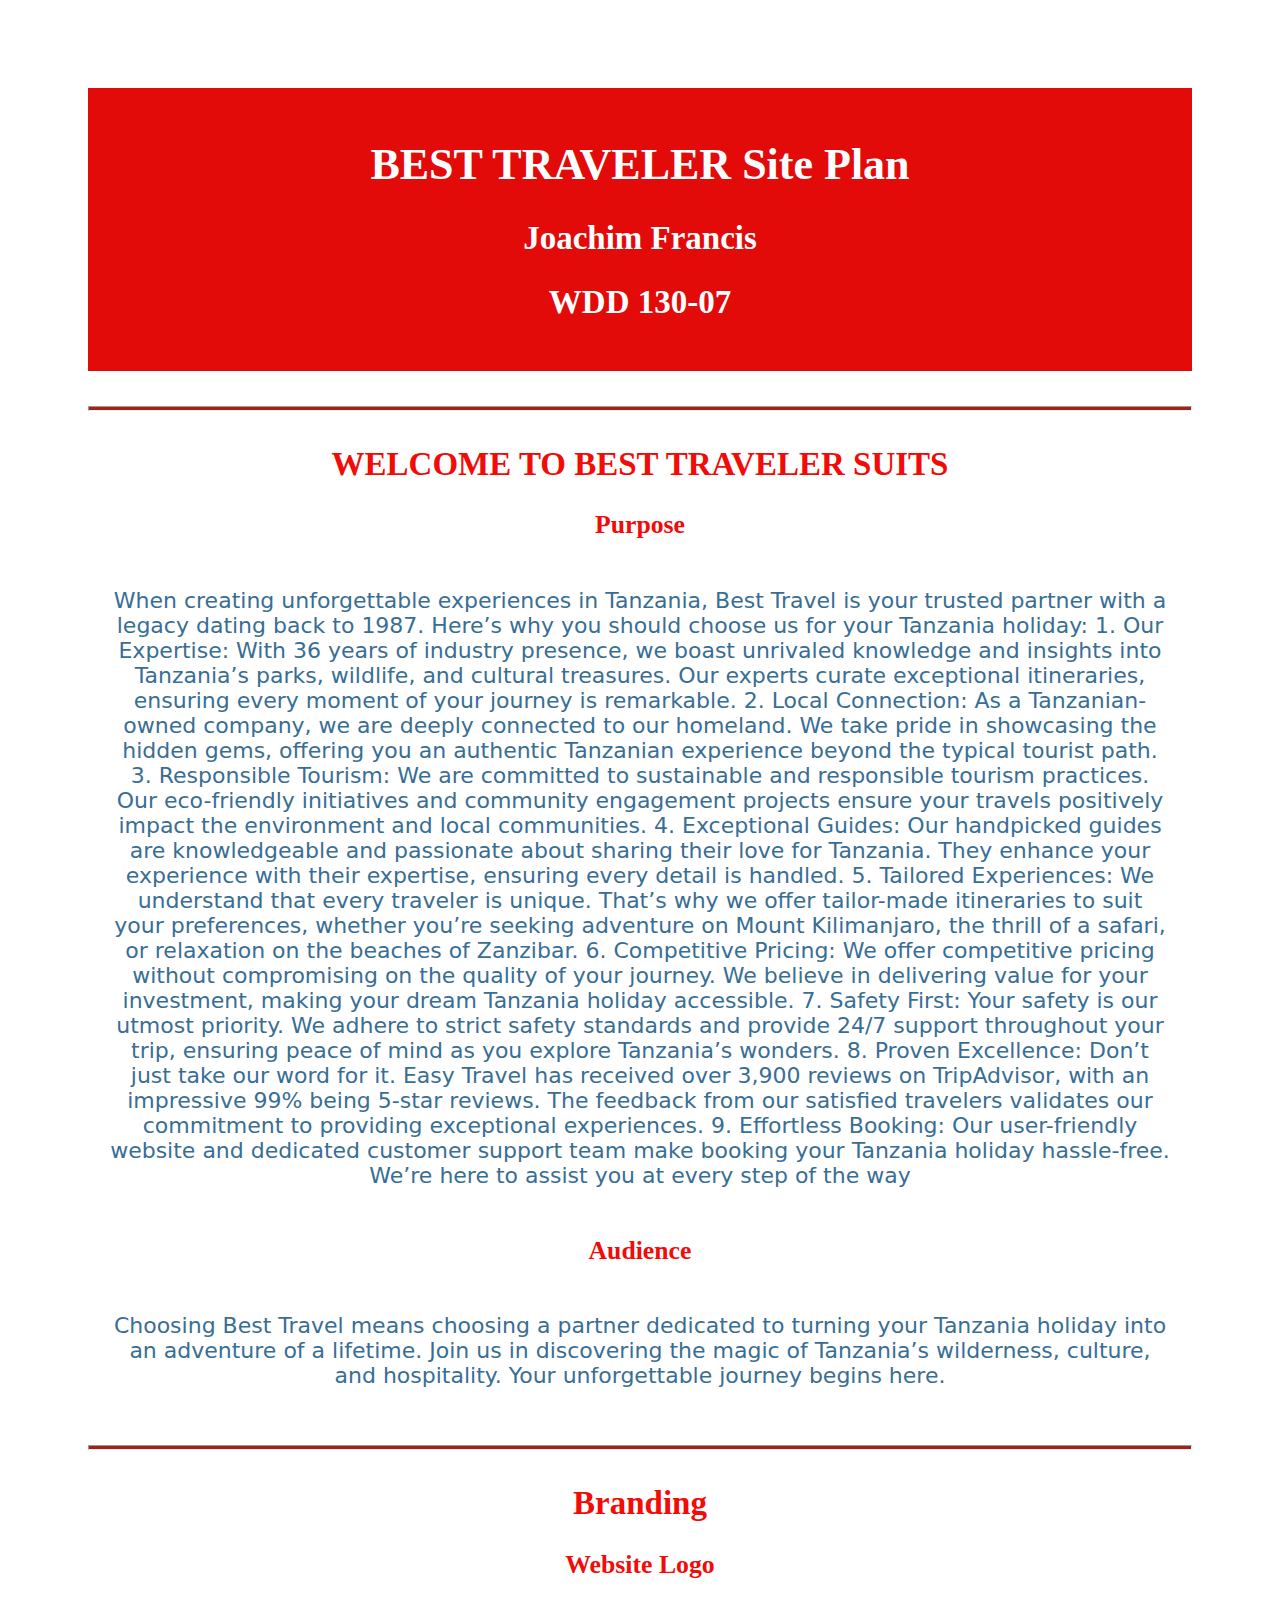
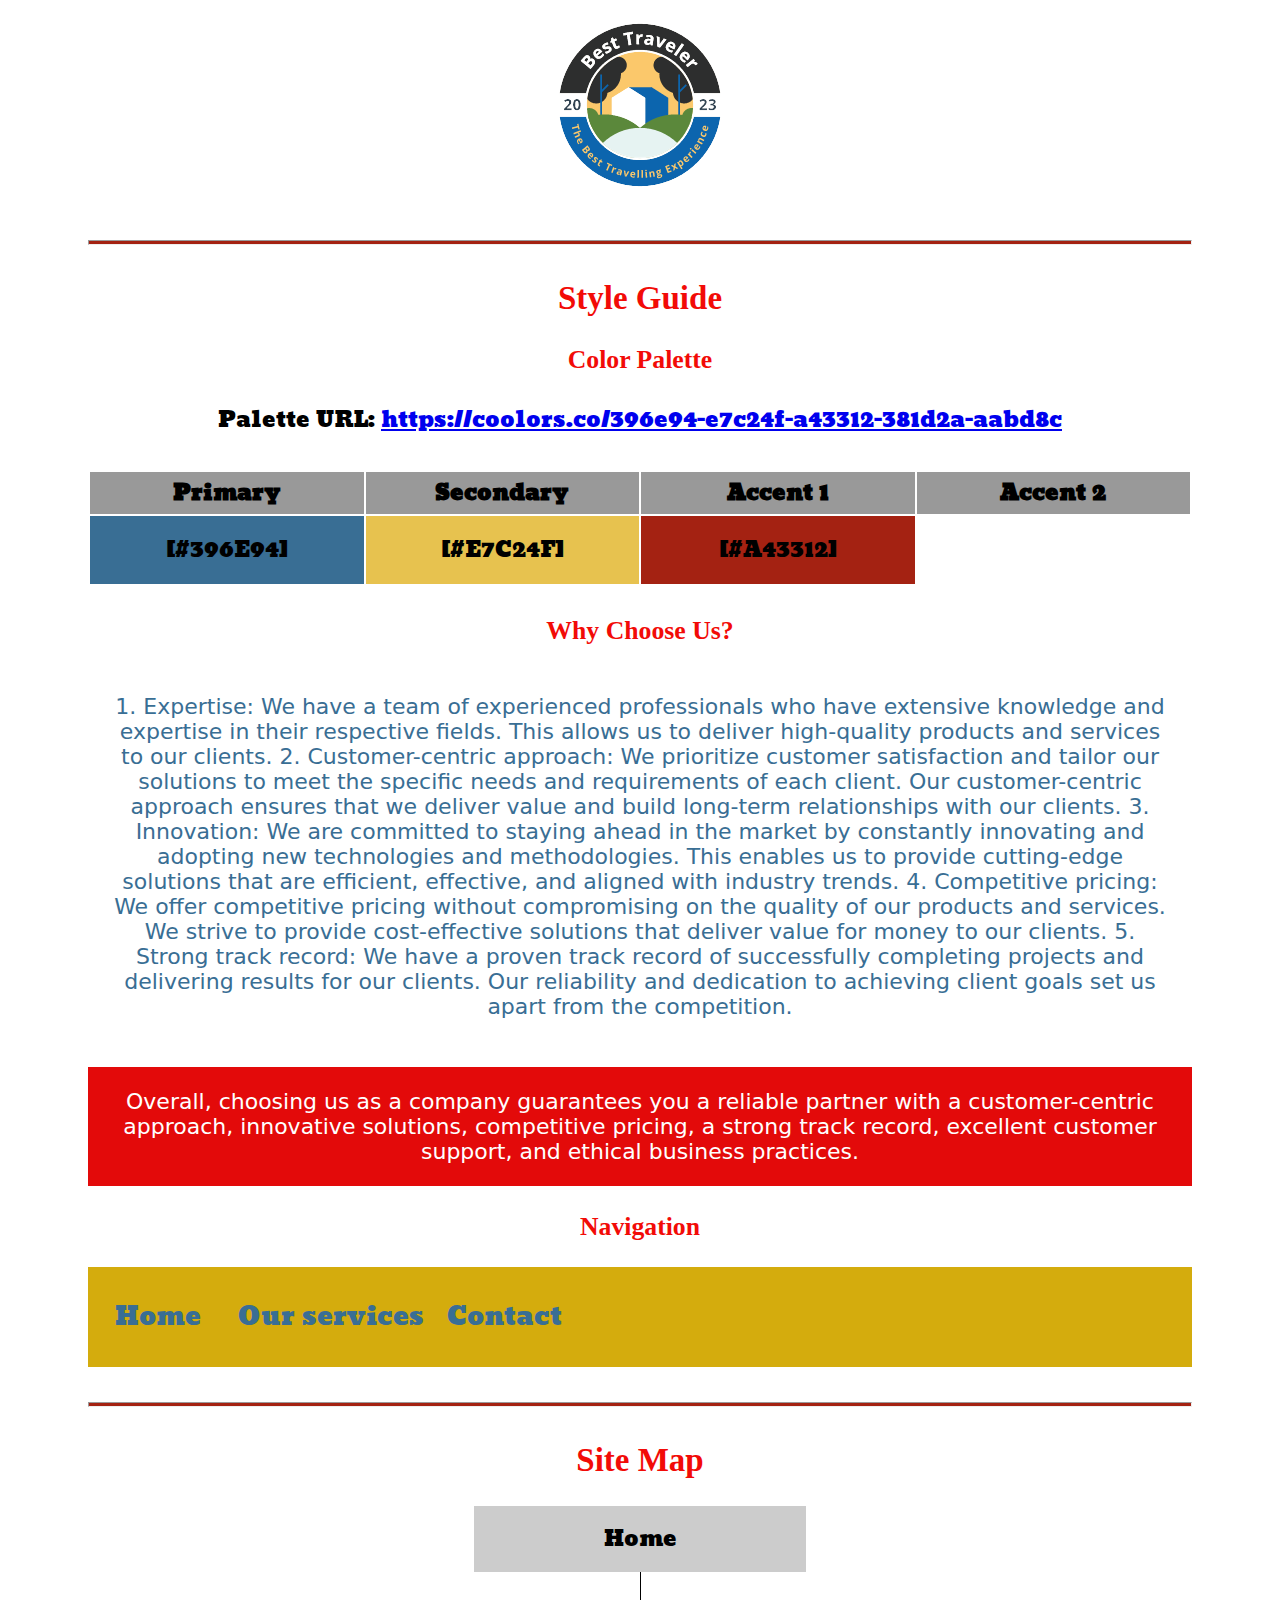
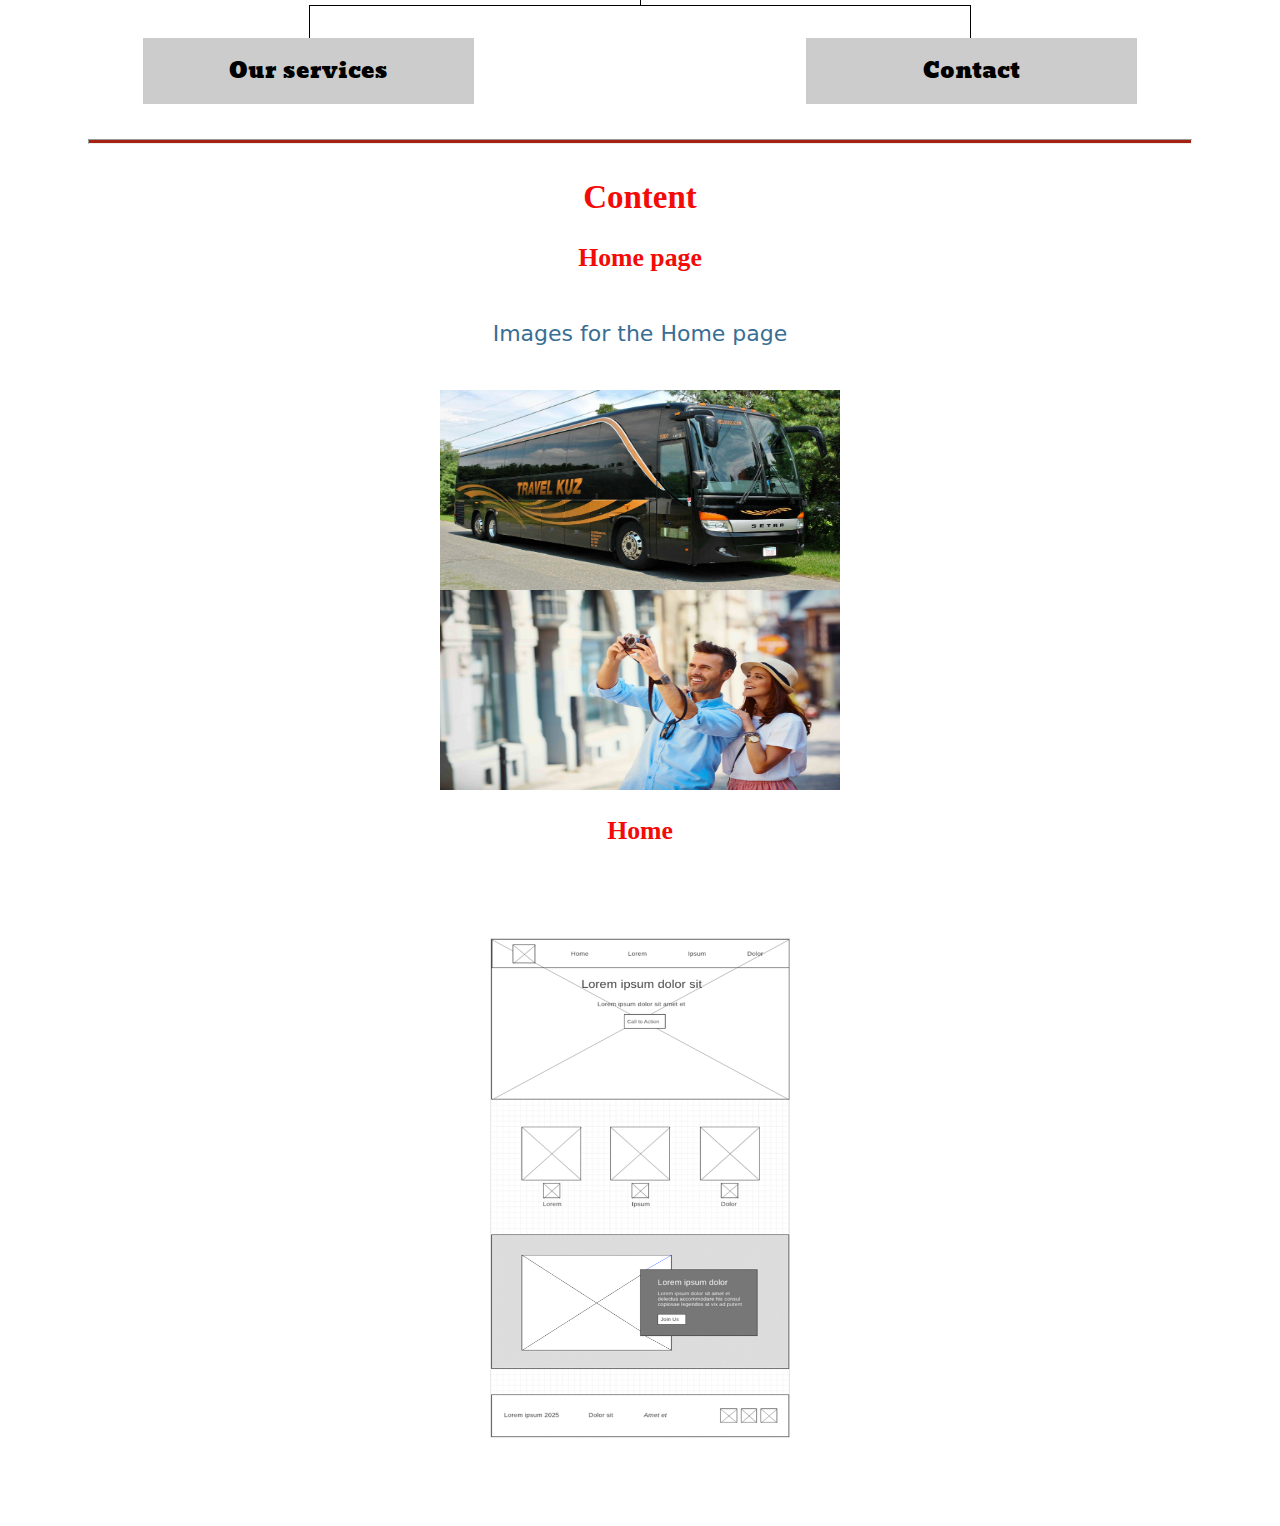
==== commit 67af7f11: "Update index.html" ====
--- a/index.html
+++ b/index.html
@@ -55,7 +55,7 @@
       <h2>Branding</h2>
       <h3>Website Logo</h3>
       <!-- Replace this with some sort of logo for your site.  A logo can be as simple as the name of your site in a nice font :) -->
-      <img src="https://github.com/JCode77/WDD130/blob/main/best.png" alt="Logo image">
+      <img src="images/best.png" alt="Logo image">
       <hr>
       <h2>
         Style Guide
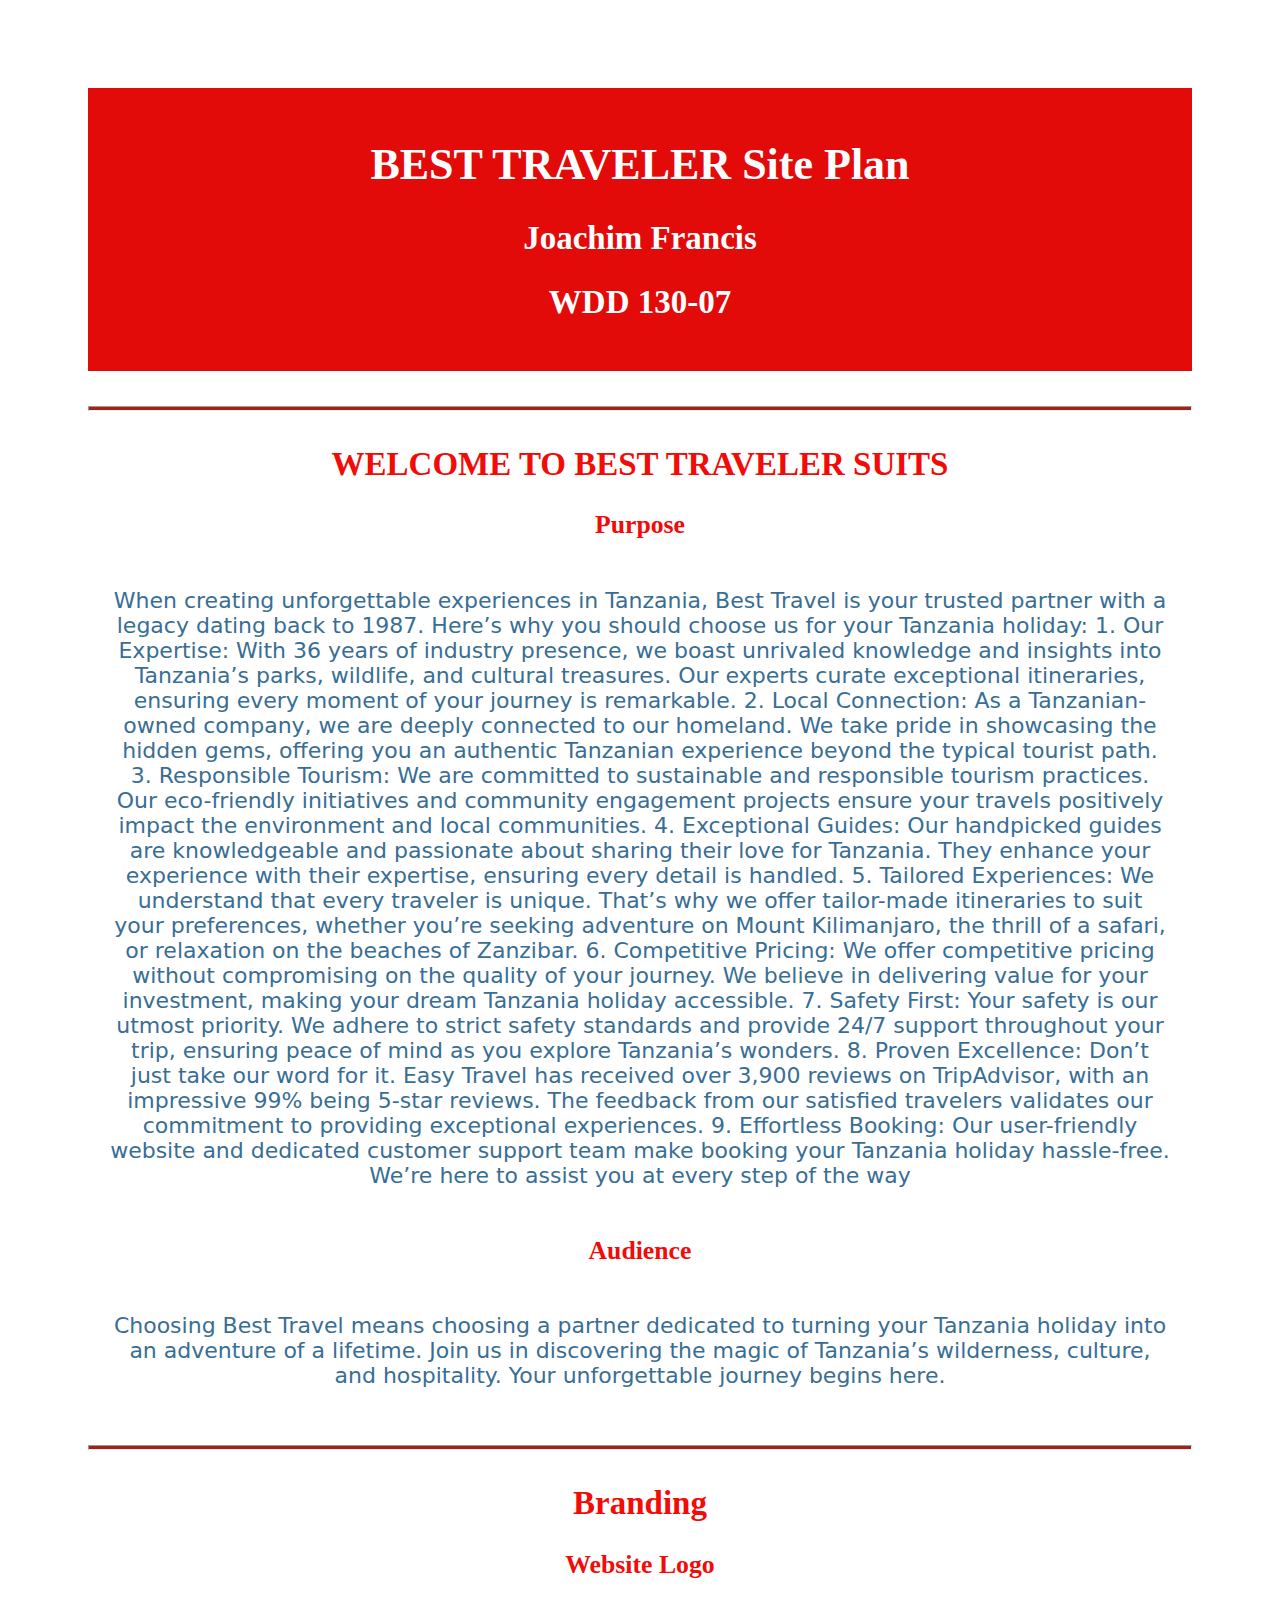
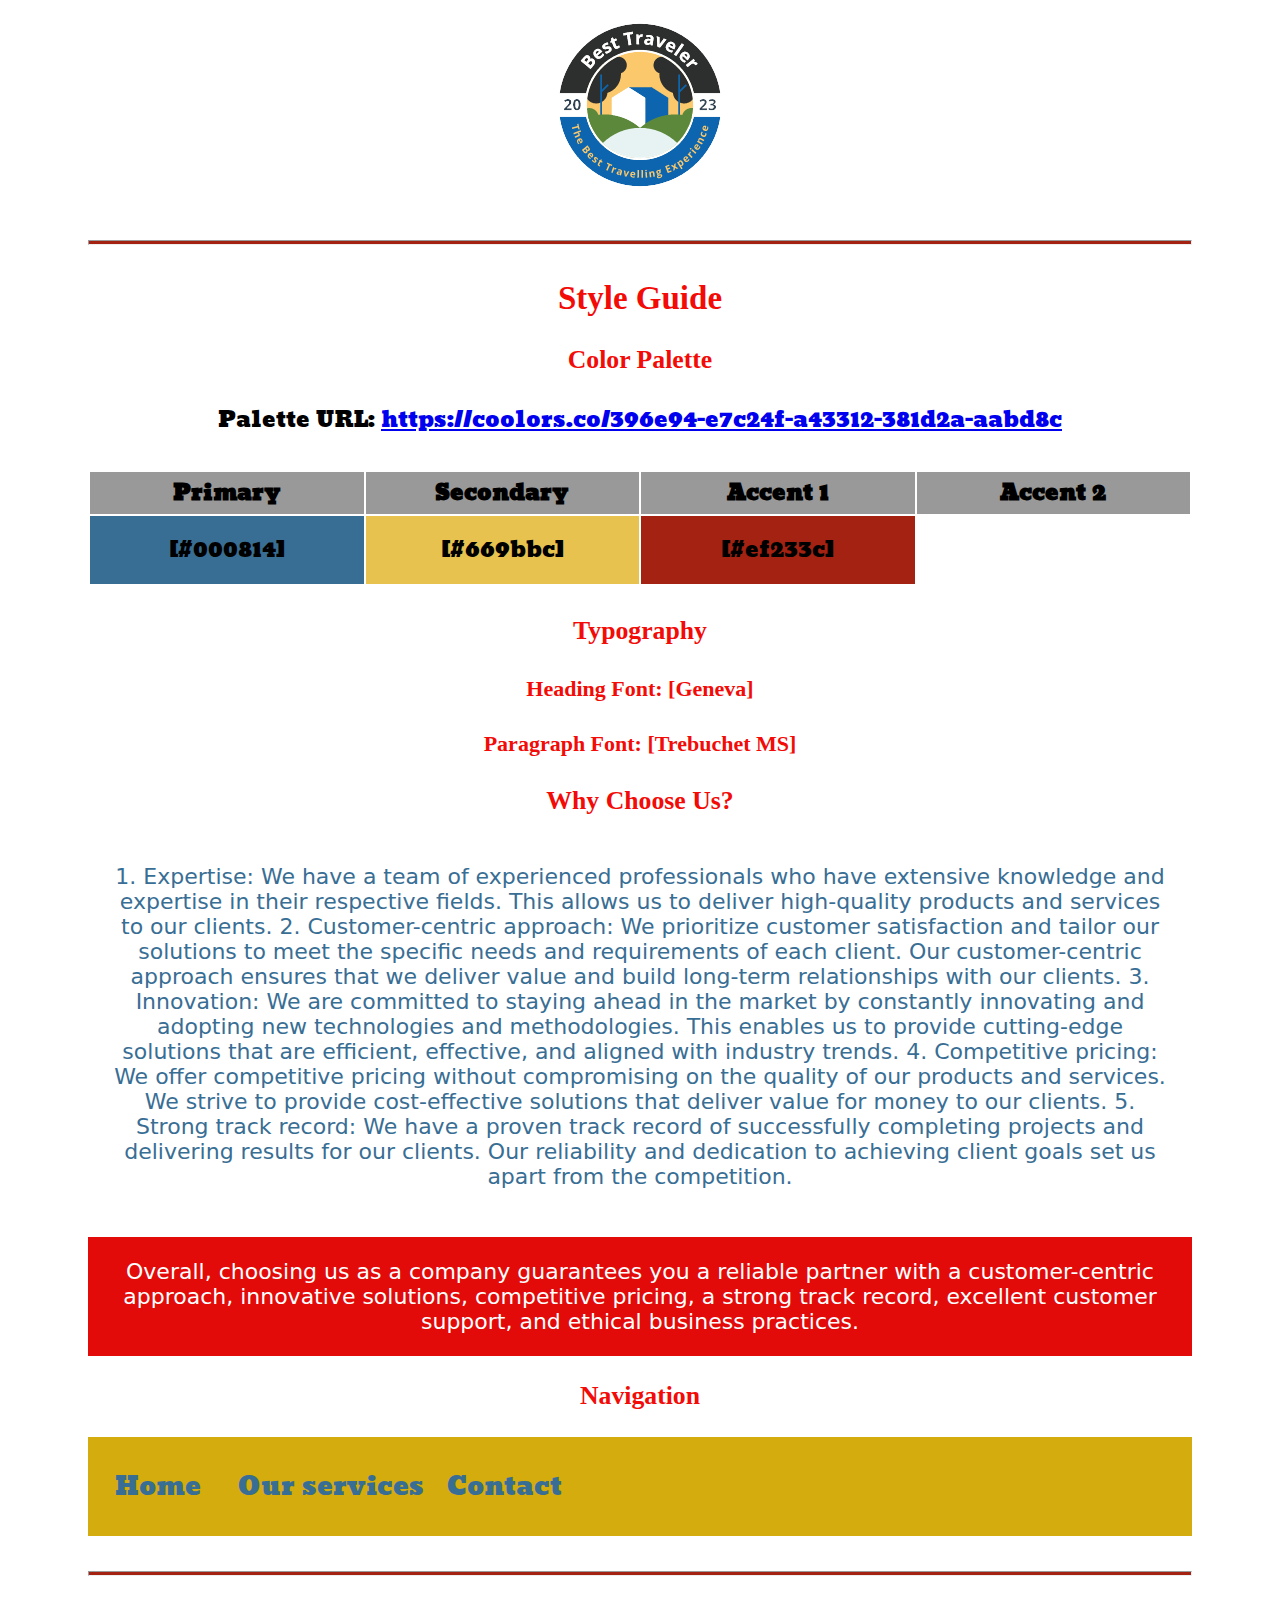
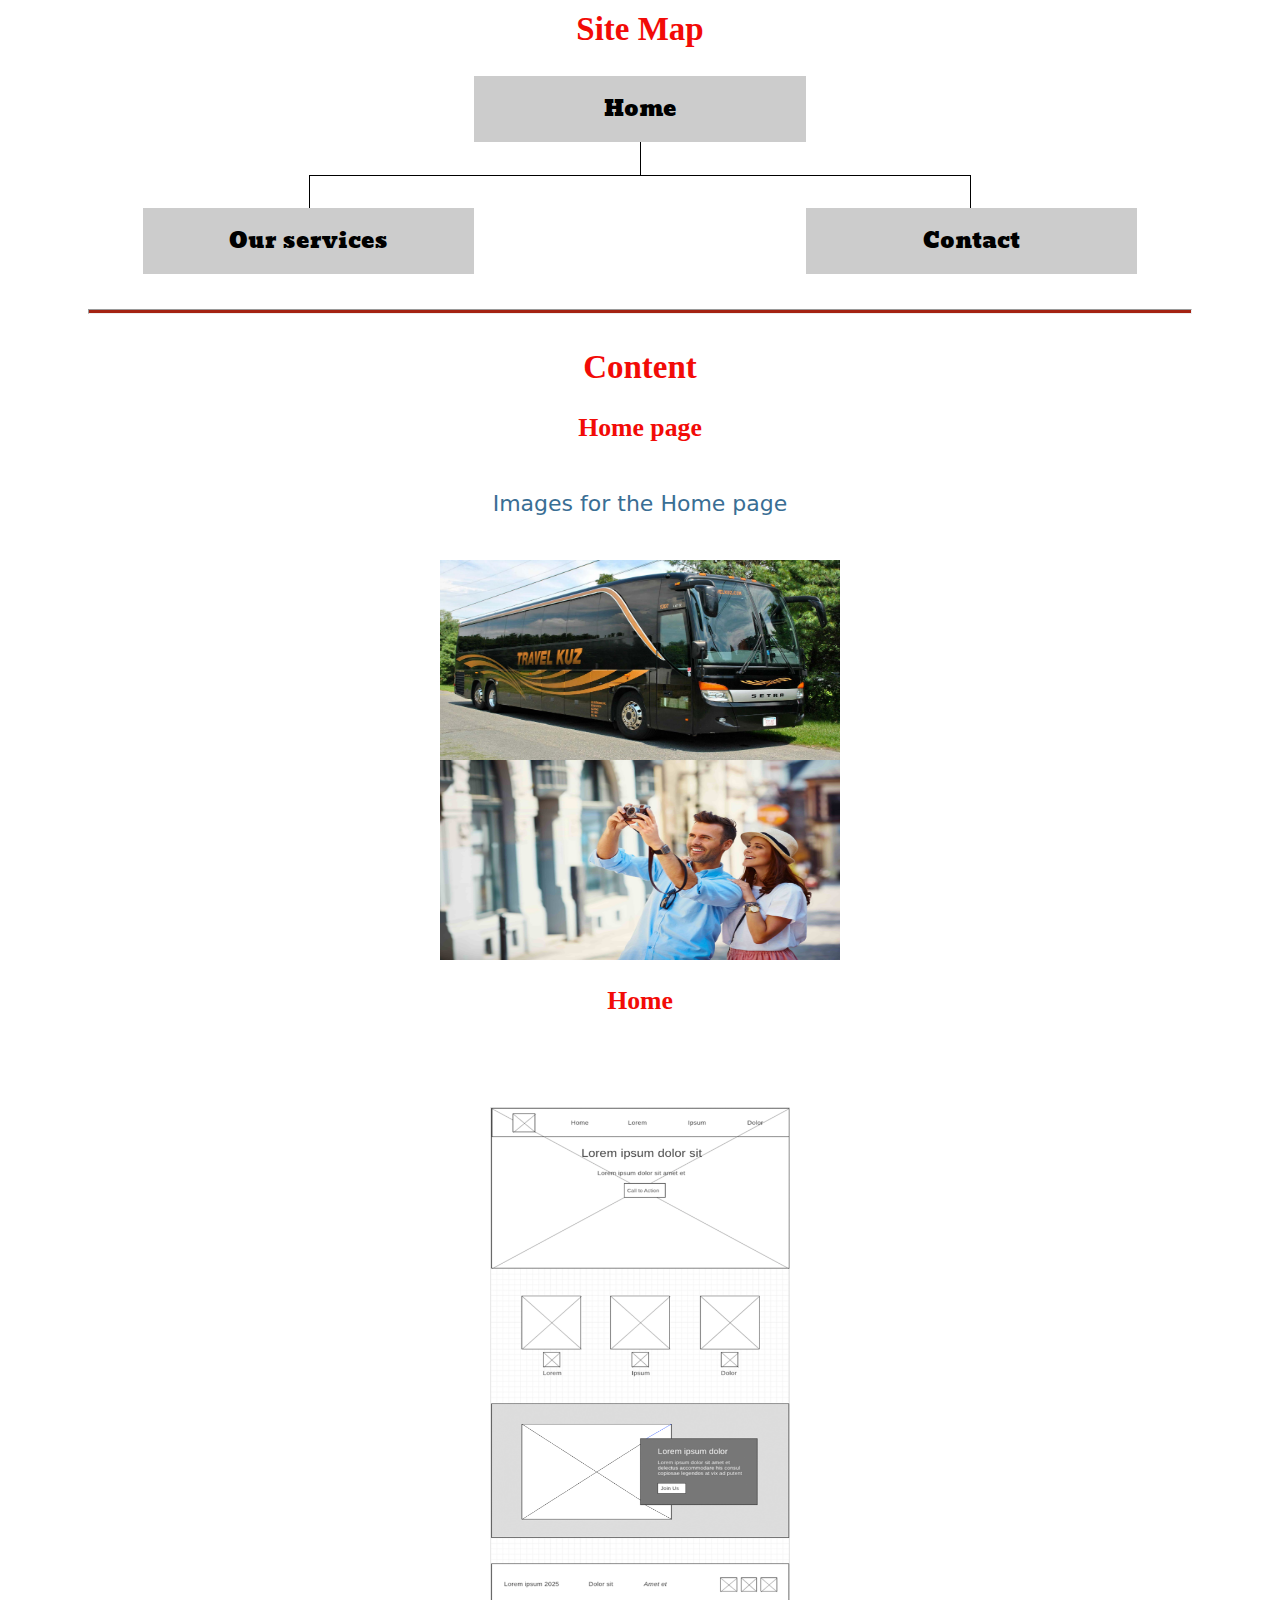
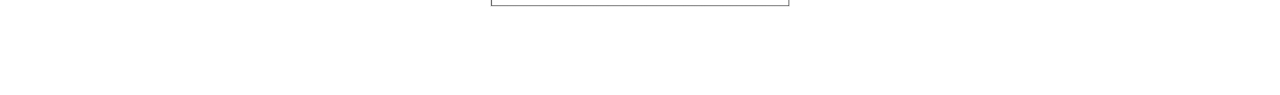
==== commit 15120e95: "Update index.html" ====
--- a/index.html
+++ b/index.html
@@ -55,7 +55,7 @@
       <h2>Branding</h2>
       <h3>Website Logo</h3>
       <!-- Replace this with some sort of logo for your site.  A logo can be as simple as the name of your site in a nice font :) -->
-      <img src="images/best.png" alt="Logo image">
+      <img src="personal-folder/best.png" alt="Logo image">
       <hr>
       <h2>
         Style Guide
@@ -69,27 +69,29 @@
       <!--  The colors you choose for a website are one of the most important decisions you will make. Follow the instructions on the activity in iLearn then return and replace the color codes below with the hex color codes (the 6 digit numbers that show at the bottom of each color) for the colors you have chosen below.  You should have at least 2 colors but do not have to fill in all 4 if you do not need them.  -->
 
       <!-- Copy and paste the URL to your finished palette below Make sure to paste it into both spots -->
-      Palette URL: <a href="https://coolors.co/396e94-e7c24f-a43312-381d2a-aabd8c" target="_blank">https://coolors.co/396e94-e7c24f-a43312-381d2a-aabd8c</a>
+      Palette URL: <a href="https://coolors.co/palette/606c38-283618-fefae0-dda15e-bc6c25" target="_blank">https://coolors.co/396e94-e7c24f-a43312-381d2a-aabd8c</a>
 
 
       <table class="colors">
         <tr><th>Primary</th><th>Secondary</th><th>Accent 1</th><th>Accent 2</th></tr>
         <!-- Replace the numbers in the boxes below with your hex color codes. Then switch to the site-plan.css file and change your colors there as well. -->
-        <tr><td class="primary">[#396E94]</td><td class="secondary">[#E7C24F]</td><td class="accent1">[#A43312]</td><td class="accent2"></td></tr>
+        <tr><td class="primary">[#000814]</td><td class="secondary">[#669bbc]</td><td class="accent1">[#ef233c]</td><td class="accent2"></td></tr>
       </table>
 
       <!-- ------------------------Step 9------------------------------ -->
 
       <!-- Choose a font for your paragraphs (body copy) and headlines. What font(s) have you chosen? Why did you choose what you did?  Make sure to review the list of web safe fonts at W3Schools.org as a starting point.  Think also about which of your colors above you might use for background and font colors. -->
-      <link href='https://fonts.googleapis.com/css?family=Angkor' rel='stylesheet'>
-      <style>
-      body {
-          font-family: 'Angkor';font-size: 22px;
-      }
-      </style>
-      </head>
-      <body>
-
+     
+      <h3>
+        Typography
+      </h3>
+      <!-- Choose a font for your paragraphs (body copy) and headlines. What font(s) have you chosen? Why did you choose what you did?  Make sure to review the list of web safe fonts at W3Schools.org as a starting point.  Think also about which of your colors above you might use for background and font colors. -->
+      <h4>
+        Heading Font: [Geneva]  <!-- change this -->
+      </h4>
+      <h4>
+        Paragraph Font: [Trebuchet MS]  <!-- change this -->
+      </h4>
       <h3>
         Why Choose Us?
       </h3>
